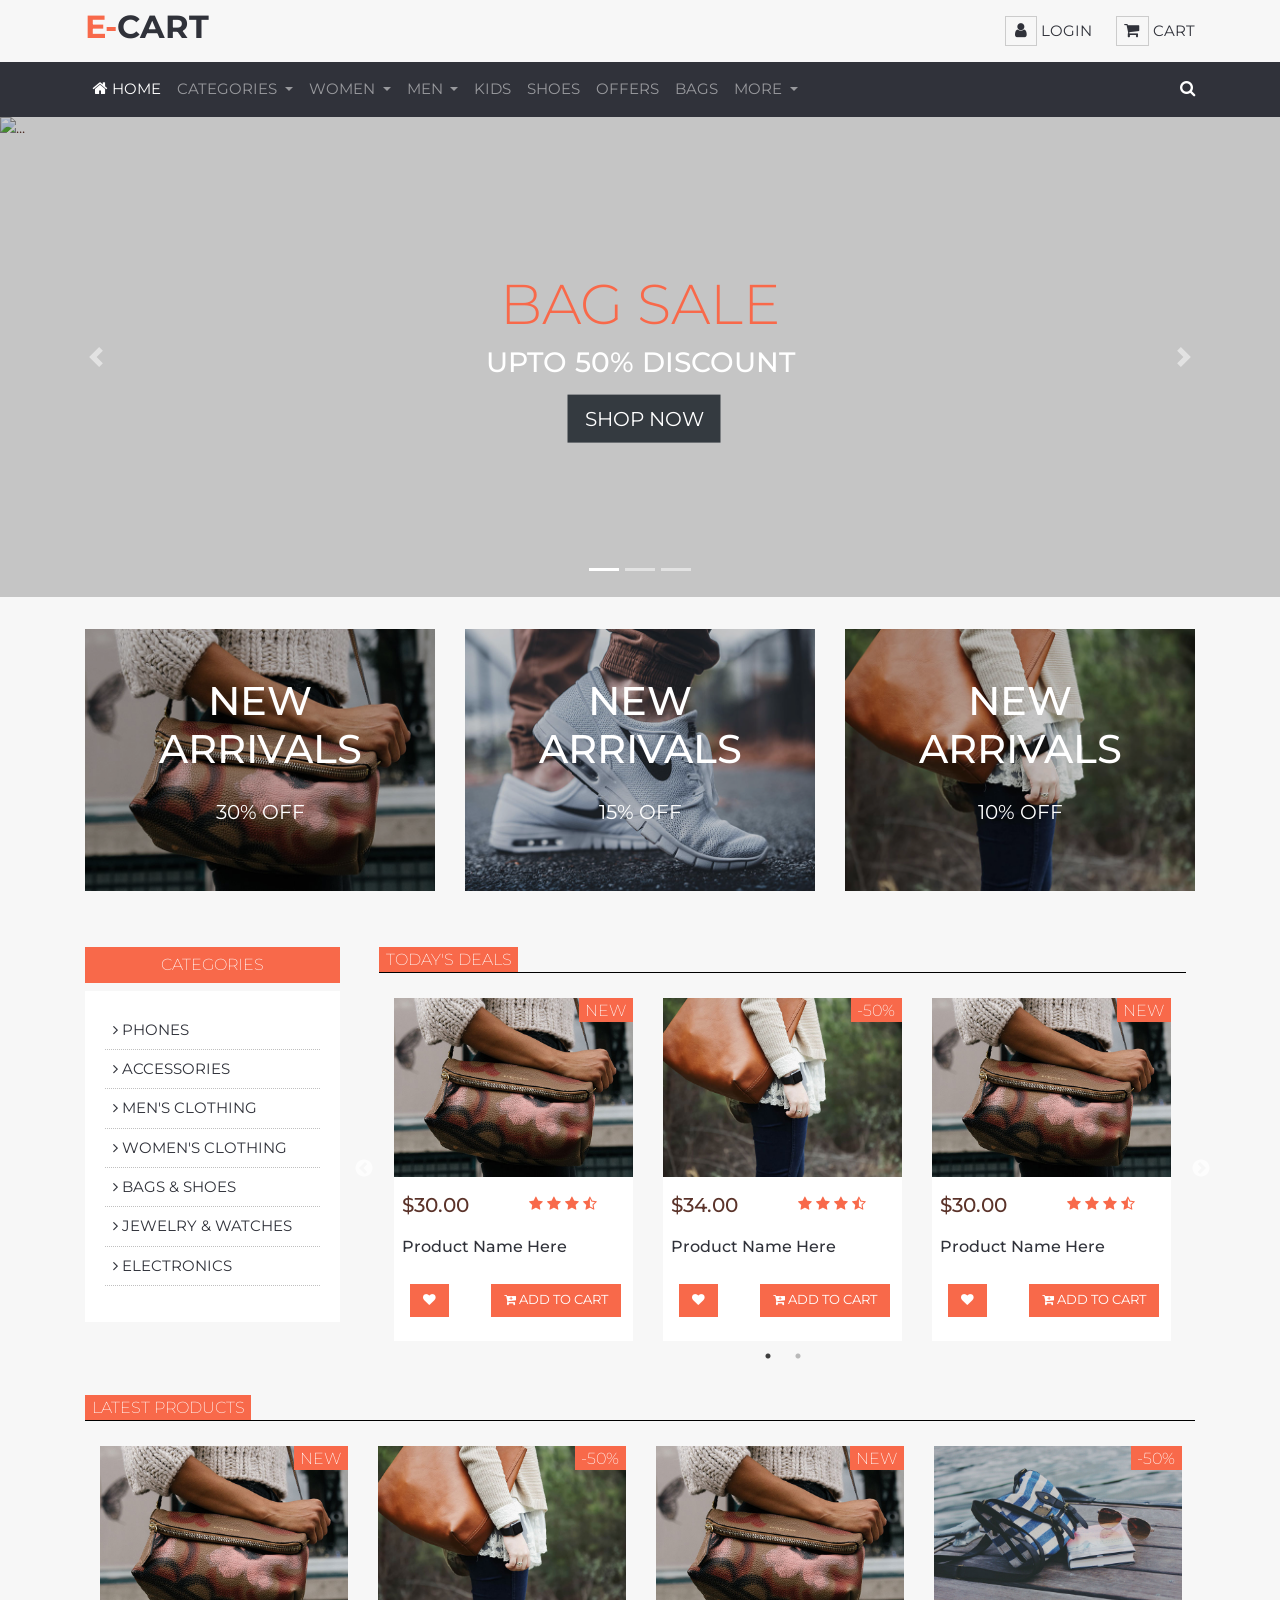
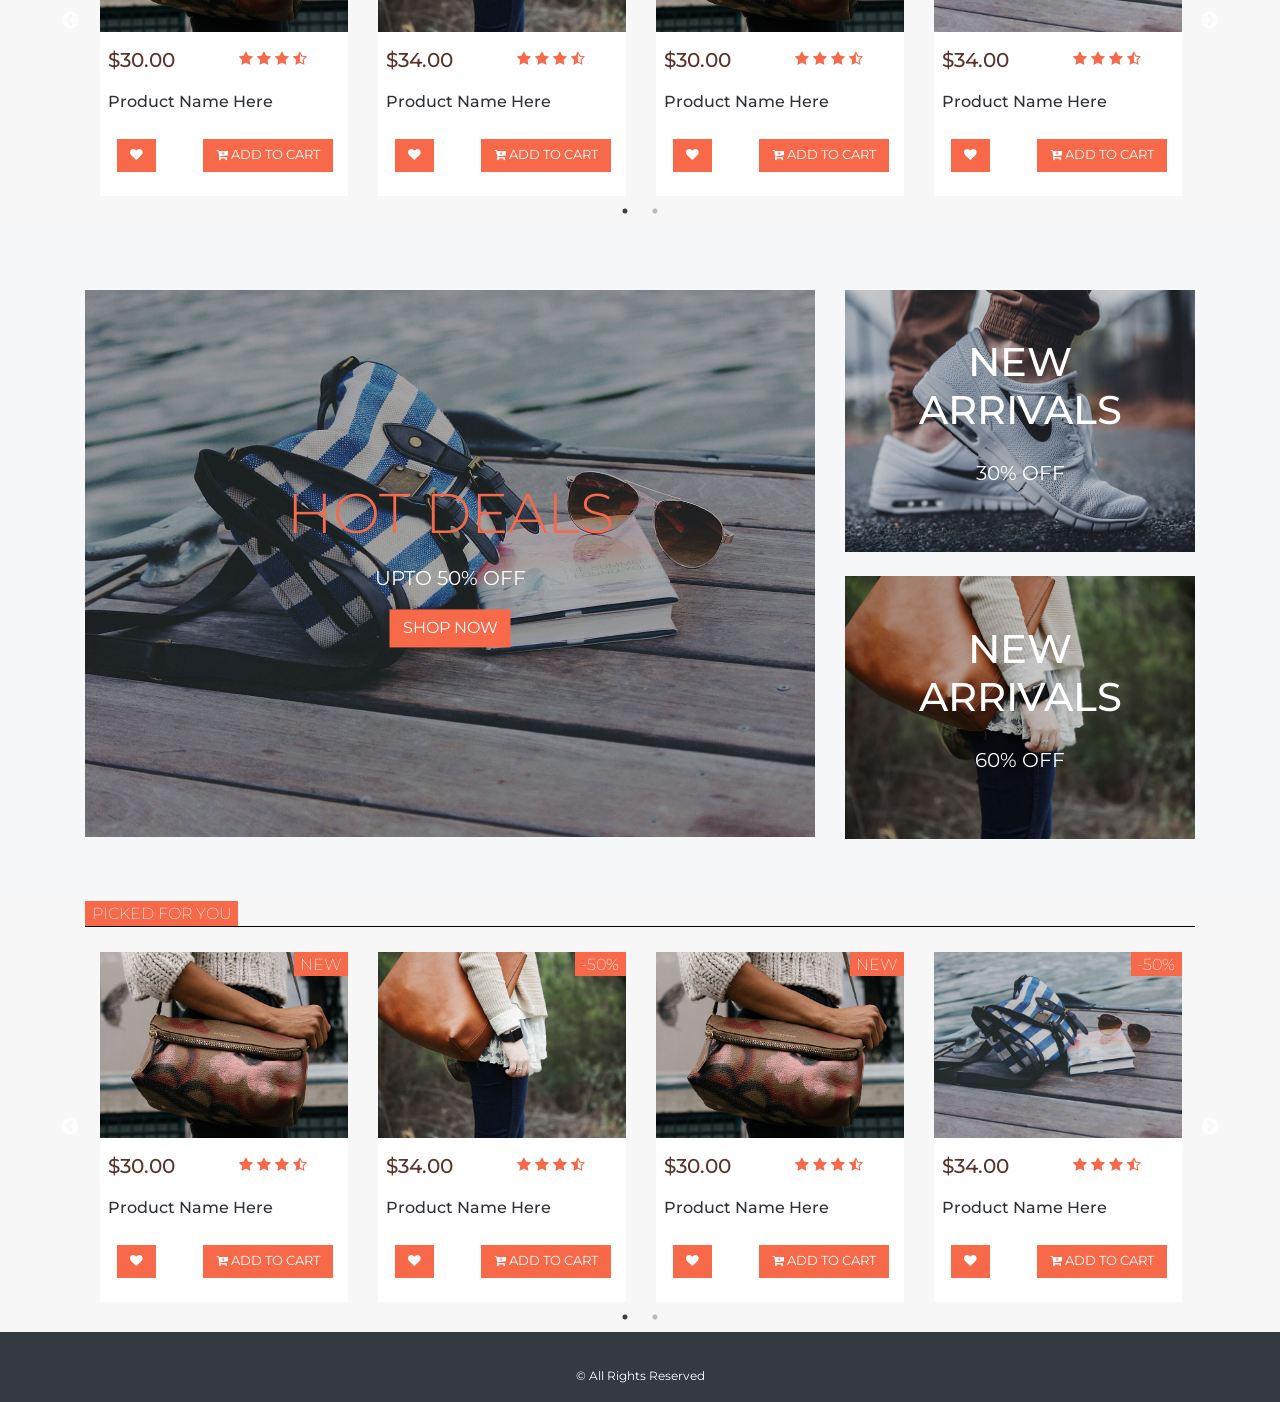
==== index.html @ 166cb34a "Homepage added" ====
<!DOCTYPE html>
<html lang="en">
<head>
	<meta charset="UTF-8">
	<meta charset="UTF-8">
    <meta name="viewport" content="width=device-width, initial-scale=1.0">
    <meta http-equiv="X-UA-Compatible" content="ie=edge">

	<title>E-CART - Online Shopping Site</title>

	<!-- Google fonts -->
	<link href="https://fonts.googleapis.com/css?family=Kaushan+Script" rel="stylesheet">
    <link href="https://fonts.googleapis.com/css?family=Roboto" rel="stylesheet">
    <link href="https://fonts.googleapis.com/css?family=Montserrat" rel="stylesheet">

	<!-- Stylesheets -->
    
    <link rel="stylesheet" type="text/css" href="https://stackpath.bootstrapcdn.com/bootstrap/4.3.1/css/bootstrap.min.css">
    <!-- <link rel="stylesheet" type="text/css" href="css/bootstrap.min.css"> -->

	<!-- Font Awesome -->
	<link rel="stylesheet" type="text/css" href="https://stackpath.bootstrapcdn.com/font-awesome/4.7.0/css/font-awesome.min.css">
	<!-- Custom Styles-->
    <link rel="stylesheet" type="text/css" href="css/styles.css">
    <!-- Slick Slider -->
    <link rel="stylesheet" type="text/css" href="slick/slick.css"/>
    <link rel="stylesheet" type="text/css" href="slick/slick-theme.css"/>
	

</head>
<body>
   
    <!--  Start Header -->

        <section>
            <nav class="navbar navbar-dark bg-orange py-2">
                <div class="container">
                <a class="logo" href="#"><h2 class="text-center"><span class="text-orange">E-</span><span class="text-custom-1">CART</span> </h2></a>
                <div class="">
                    <ul class="navbar-nav" style="flex-direction: row;">
                        <li class="nav-item ml-2"> <span class="main-icon"><i class="fa fa-user" aria-hidden="true"></i></span> <a href=""> Login</a> </li>
                        <li class="nav-item ml-4"> <span class="main-icon" style="padding: 5px 9px 5px 7px;"><i class="fa fa-shopping-cart" aria-hidden="true"></i></span> <a href=""> Cart</a> </li>
                    </ul>
                </div>
            </div>
            </nav>
        </section>
    
    <!-- End Header -->

    <!-- Start navbar -->
                <nav class="navbar navbar-expand-lg navbar-dark navbar-bg-color py-2">
                    <div class="container">    
                        <!-- <a class="navbar-brand" href="#"> <h3 class="text-center"><span class="text-blue">Axm</span><span class="text-warning">Mart</span> </h3> </a> -->
                        <button class="navbar-toggler" type="button" data-toggle="collapse" data-target="#navbarColor02" aria-controls="navbarColor02" aria-expanded="false" aria-label="Toggle navigation">
                          <span class="navbar-toggler-icon"></span>
                        </button>
                      
                        <div class="collapse navbar-collapse" id="navbarColor02">
                           <ul class="navbar-nav mr-auto">
                                <li class="nav-item active">
                                <a class="nav-link" href="#"> <span><i class="fa fa-home text-white" aria-hidden="true"></i> Home</span> <span class="sr-only">(current)</span></a>
                                </li>
                                <li class="nav-item dropdown">
                                    <a class="nav-link dropdown-toggle" href="#" id="navbarDropdown" role="button" data-toggle="dropdown" aria-haspopup="true" aria-expanded="false">
                                       Categories
                                    </a>
                                    <div class="dropdown-menu" aria-labelledby="navbarDropdown">
                                        <a class="dropdown-item" href="#">Action</a>
                                        <a class="dropdown-item" href="#">Another action</a>
                                        <div class="dropdown-divider"></div>
                                        <a class="dropdown-item" href="#">Something else here</a>
                                    </div>
                                </li>
                                <li class="nav-item dropdown">
                                        <a class="nav-link dropdown-toggle" href="#" id="navbarDropdown" role="button" data-toggle="dropdown" aria-haspopup="true" aria-expanded="false">
                                           Women
                                        </a>
                                        <div class="dropdown-menu" aria-labelledby="navbarDropdown">
                                            <a class="dropdown-item" href="#">Action</a>
                                            <a class="dropdown-item" href="#">Another action</a>
                                            <div class="dropdown-divider"></div>
                                            <a class="dropdown-item" href="#">Something else here</a>
                                        </div>
                                    </li>
                                    <li class="nav-item dropdown">
                                            <a class="nav-link dropdown-toggle" href="#" id="navbarDropdown" role="button" data-toggle="dropdown" aria-haspopup="true" aria-expanded="false">
                                               Men
                                            </a>
                                            <div class="dropdown-menu" aria-labelledby="navbarDropdown">
                                                <a class="dropdown-item" href="#">Action</a>
                                                <a class="dropdown-item" href="#">Another action</a>
                                                <div class="dropdown-divider"></div>
                                            <a class="dropdown-item" href="#">Something else here</a>
                                        </div>
                                    </li>
                                <li class="nav-item">
                                <a class="nav-link" href="#">Kids</a>
                                </li>
                                <li class="nav-item">
                                <a class="nav-link" href="#">Shoes</a>
                                </li>
                                <li class="nav-item">
                                <a class="nav-link" href="#">Offers</a>
                                </li>
                                <li class="nav-item">
                                <a class="nav-link" href="#">Bags</a>
                                </li>
                                <li class="nav-item dropdown">
                                        <a class="nav-link dropdown-toggle" href="#" id="navbarDropdown" role="button" data-toggle="dropdown" aria-haspopup="true" aria-expanded="false">
                                           More
                                        </a>
                                        <div class="dropdown-menu" aria-labelledby="navbarDropdown">
                                            <a class="dropdown-item" href="#">Action</a>
                                            <a class="dropdown-item" href="#">Another action</a>
                                            <div class="dropdown-divider"></div>
                                        <a class="dropdown-item" href="#">Something else here</a>
                                    </div>
                                </li>
                           </ul>
                           <div class="ml-auto">
                            <a href=""><i class="fa fa-search text-white"></i></a>
                           </div>
                        </div>
                    </div>
                </nav>
            
    <!-- End  Nabvar  -->

    <!-- Start Carousel  -->
    <section class="carousel-wrapper">
        <div id="carouselExampleIndicators" class="carousel slide" data-ride="carousel">
                <ol class="carousel-indicators">
                <li data-target="#carouselExampleIndicators" data-slide-to="0" class="active"></li>
                <li data-target="#carouselExampleIndicators" data-slide-to="1"></li>
                <li data-target="#carouselExampleIndicators" data-slide-to="2"></li>
                </ol>
                <div class="carousel-inner">
                <div class="carousel-item">
                    <img src="img/banner03.jpg" class="d-block w-100" alt="...">
                    <div class="dark-overlay"></div>
                    <div class="carousel-text">
                        <div class="text-white">
                            <h1 class="display-4">New Products</h1>
                            <h1 class="display-4">Collection</h1>
                            <a href="#" class="btn custom-btn btn-lg ml-2 mt-2">Shop Now</a>
                        </div>
                    </div>
                </div>
                <div class="carousel-item active">
                    <img src="img/banner01.jpg" class="d-block w-100" alt="...">
                    <div class="dark-overlay"></div>
                    <div class="carousel-text">
                        <div class="text-center">
                            <h1 class="display-4 text-orange">Bag Sale</h1>
                            <h3 class="text-white">Upto 50% Discount</h3>
                            <a href="#" class="btn custom-btn bg-dark btn-lg ml-2 mt-2">Shop Now</a>
                        </div>
                    </div>
                </div>
                <div class="carousel-item">
                    <img src="img/banner02.jpg" class="d-block w-100" alt="...">
                    <div class="dark-overlay"></div>
                     <div class="carousel-text">
                        <div class="text-center">
                            <h1 class="display-4 text-white">Hot Deals</h1>
                            <h3 class="text-dark">upto 50% Off</h3>
                            <a href="#" class="btn custom-btn btn-lg ml-2 mt-2">Shop Now</a>
                        </div>
                    </div>
                </div>
                </div>
                <a class="carousel-control-prev" href="#carouselExampleIndicators" role="button" data-slide="prev">
                <span class="carousel-control-prev-icon" aria-hidden="true"></span>
                <span class="sr-only">Previous</span>
                </a>
                <a class="carousel-control-next" href="#carouselExampleIndicators" role="button" data-slide="next">
                <span class="carousel-control-next-icon" aria-hidden="true"></span>
                <span class="sr-only">Next</span>
                </a>
            </div>
    </section>

    <!--  End Carousel  -->

<!-- New Collections section-->

    <section>
        <div class="container my-4">
            <div class="row">
                <div class="col-md-4">
                    <div class="my-2 position-relative">
                        <img src="img/banner10.jpg" class="img-fluid">
                        <div class="dark-overlay"></div>
                        <div class="carousel-text text-center">
                            <h1> New<br>Arrivals</h1>
                            <p class="pt-3">30% Off</p>
                        </div>
                        <div class="light-overlay">
                            <div class="carousel-text">
                                <div class="text-white">
                                    <a href="#" class="btn custom-btn btn-lg ml-2 mt-2">
                                        <div><div class="display-4"><i class="fa fa-plus-circle text-white" aria-hidden="true"></i></div>
                                        <h2>Explore</h2>
                                    </div>
                                    </a>
                                </div>
                            </div>
                        </div>    
                    </div>
                </div>
                <div class="col-md-4">
                    <div class="my-2" style="position:relative;">
                        <img src="img/banner11.jpg" class="img-fluid">
                        <div class="dark-overlay"></div>
                        <div class="carousel-text text-center">
                            <h1> New<br>Arrivals</h1>
                            <p class="pt-3">15% Off</p>
                        </div>
                        <div class="light-overlay">
                            <div class="carousel-text">
                                <div class="text-white">
                                    <a href="#" class="btn custom-btn btn-lg ml-2 mt-2">
                                        <div><div class="display-4"><i class="fa fa-plus-circle text-white" aria-hidden="true"></i></div>
                                        <h2>Explore</h2>
                                    </div>
                                    </a>
                                </div>
                            </div>
                        </div>
                    </div>
                </div>
                <div class="col-md-4">
                    <div class="my-2" style="position:relative;">
                        <img src="img/banner12.jpg" class="img-fluid">
                        <div class="dark-overlay"></div>
                        <div class="carousel-text text-center">
                            <h1> New<br>Arrivals</h1>
                            <p class="pt-3">10% Off</p>
                        </div>
                        <div class="light-overlay">
                            <div class="carousel-text">
                                <div class="text-white">
                                    <a href="#" class="btn custom-btn btn-lg ml-2 mt-2">
                                        <div><div class="display-4"><i class="fa fa-plus-circle text-white" aria-hidden="true"></i></div>
                                        <h2>Explore</h2>
                                    </div>
                                    </a>
                                </div>
                            </div>
                        </div>
                    </div>
                </div>
            </div>
        </div>
    </section>

<!-- End New Collections section-->

<!-- Today's Deals section -->
    <section>
        <div class="container py-4">
            <div class="row">
                <div class="col-md-3">
                     <h6 class="text-custom-1 custom-badge-light py-2 text-center">CATEGORIES</h6>
                    <div class="custom-card">
                    <ul class="custom-list-group pl-0">
                        <li class=""><i class="fa fa-angle-right"></i> <a href="">PHONES</a> </li>
                        <li class=""><i class="fa fa-angle-right"></i> <a href="">ACCESSORIES</a> </li>
                        <li class=""><i class="fa fa-angle-right"></i> <a href="">MEN'S CLOTHING</a> </li>
                        <li class=""><i class="fa fa-angle-right"></i> <a href="">WOMEN'S CLOTHING</a> </li>
                        <li class=""><i class="fa fa-angle-right"></i> <a href="">BAGS & SHOES</a> </li>
                        <li class=""><i class="fa fa-angle-right"></i> <a href="">JEWELRY & WATCHES</a> </li>
                        <li class=""><i class="fa fa-angle-right"></i> <a href="">ELECTRONICS</a> </li>
                      </ul>
                      </div>
                </div>
                <div class="col-md-9 pl-4 pr-4">
                    <div class="text-left">
                        <div class="" style="border-bottom: 1px solid #000;">
                            <h3 class="badge badge-primary custom-badge-light" style="margin-bottom: 0px;">TODAY'S DEALS</h3>
                        </div>
                        <section class="deals-slider slider">
                                <div class="position-relative">
                                    <div class="badge product-badge custom-badge-light">NEW</div>
                                    <div class="custom-card p-0">
                                        <img src="img/banner10.jpg">
                                        <div class="p-2">
                                            <div class="row">
                                                <div class="col">
                                                    <h5 class="py-2">$30.00</h5>
                                                </div>
                                                <div class="col">
                                                    <div class="rating py-2 m-0">
                                                        <i class="fa fa-star" aria-hidden="true"></i>
                                                        <i class="fa fa-star" aria-hidden="true"></i>
                                                        <i class="fa fa-star" aria-hidden="true"></i>
                                                        <i class="fa fa-star-half-o" aria-hidden="true"></i>
                                                    </div>
                                                </div>
                                            </div>
                                            <h6 class="py-1"> <a href="">Product Name Here</a> </h6>
                                            <div class="row py-3">
                                               <div class="col-4 text-center">
                                                    <button class="btn custom-btn font-sm"><i class="fa fa-heart text-white" aria-hidden="true"></i></button>
                                                </div>
                                                <div class="col-8 text-center">
                                                    <button class="btn custom-btn font-sm"><i class="fa fa-cart-plus text-white" aria-hidden="true"></i> ADD TO CART</button>
                                                </div>
                                            </div>
                                        </div>
                                    </div>
                                </div>
                                <div class="position-relative">
                                  <div class="badge product-badge custom-badge-light">-50%</div>
                                    <div class="custom-card p-0">
                                        <img src="img/banner12.jpg">
                                        <div class="p-2">
                                            <div class="row">
                                                <div class="col">
                                                    <h5 class="py-2">$34.00</h5>
                                                </div>
                                                <div class="col">
                                                    <div class="rating py-2 m-0">
                                                        <i class="fa fa-star" aria-hidden="true"></i>
                                                        <i class="fa fa-star" aria-hidden="true"></i>
                                                        <i class="fa fa-star" aria-hidden="true"></i>
                                                        <i class="fa fa-star-half-o" aria-hidden="true"></i>
                                                    </div>
                                                </div>
                                            </div>
                                            <h6 class="py-1"> <a href="">Product Name Here</a> </h6>
                                            <div class="row py-3">
                                                <div class="col-4 text-center">
                                                    <button class="btn custom-btn font-sm"><i class="fa fa-heart text-white" aria-hidden="true"></i></button>
                                                </div>
                                                <div class="col-8 text-center">
                                                    <button class="btn custom-btn font-sm"><i class="fa fa-cart-plus text-white" aria-hidden="true"></i> ADD TO CART</button>
                                                </div>
                                            </div>
                                        </div>
                                    </div>
                                </div>
                                <div class="position-relative">
                                  <div class="badge product-badge custom-badge-light">NEW</div>
                                    <div class="custom-card p-0">
                                        <img src="img/banner10.jpg">
                                        <div class="p-2">
                                            <div class="row">
                                                <div class="col">
                                                    <h5 class="py-2">$30.00</h5>
                                                </div>
                                                <div class="col">
                                                    <div class="rating py-2 m-0">
                                                        <i class="fa fa-star" aria-hidden="true"></i>
                                                        <i class="fa fa-star" aria-hidden="true"></i>
                                                        <i class="fa fa-star" aria-hidden="true"></i>
                                                        <i class="fa fa-star-half-o" aria-hidden="true"></i>
                                                    </div>
                                                </div>
                                            </div>
                                            <h6 class="py-1"> <a href="">Product Name Here</a> </h6>
                                            <div class="row py-3">
                                                <div class="col-4 text-center">
                                                    <button class="btn custom-btn font-sm"><i class="fa fa-heart text-white" aria-hidden="true"></i></button>
                                                </div>
                                                <div class="col-8 text-center">
                                                    <button class="btn custom-btn font-sm"><i class="fa fa-cart-plus text-white" aria-hidden="true"></i> ADD TO CART</button>
                                                </div>
                                            </div>
                                        </div>
                                    </div>
                                </div>
                                <div class="position-relative">
                                  <div class="badge product-badge custom-badge-light">-50%</div>
                                    <div class="custom-card p-0">
                                        <img src="img/banner13.jpg">
                                        <div class="p-2">
                                            <div class="row">
                                                <div class="col">
                                                    <h5 class="py-2">$34.00</h5>
                                                </div>
                                                <div class="col">
                                                    <div class="rating py-2 m-0">
                                                        <i class="fa fa-star" aria-hidden="true"></i>
                                                        <i class="fa fa-star" aria-hidden="true"></i>
                                                        <i class="fa fa-star" aria-hidden="true"></i>
                                                        <i class="fa fa-star-half-o" aria-hidden="true"></i>
                                                    </div>
                                                </div>
                                            </div>
                                            <h6 class="py-1"> <a href="">Product Name Here</a> </h6>
                                            <div class="row py-3">
                                                <div class="col-4 text-center">
                                                    <button class="btn custom-btn font-sm"><i class="fa fa-heart text-white" aria-hidden="true"></i></button>
                                                </div>
                                                <div class="col-8 text-center">
                                                    <button class="btn custom-btn font-sm"><i class="fa fa-cart-plus text-white" aria-hidden="true"></i> ADD TO CART</button>
                                                </div>
                                            </div>
                                        </div>
                                    </div>
                                </div>
                                <div class="position-relative">
                                  <div class="badge product-badge custom-badge-light">NEW</div>
                                    <div class="custom-card p-0">
                                        <img src="img/banner12.jpg">
                                        <div class="p-2">
                                            <div class="row">
                                                <div class="col">
                                                    <h5 class="py-2">$34.00</h5>
                                                </div>
                                                <div class="col">
                                                    <div class="rating py-2 m-0">
                                                        <i class="fa fa-star" aria-hidden="true"></i>
                                                        <i class="fa fa-star" aria-hidden="true"></i>
                                                        <i class="fa fa-star" aria-hidden="true"></i>
                                                        <i class="fa fa-star-half-o" aria-hidden="true"></i>
                                                    </div>
                                                </div>
                                            </div>
                                            <h6 class="py-1"> <a href="">Product Name Here</a> </h6>
                                            <div class="row py-3">
                                                <div class="col-4 text-center">
                                                    <button class="btn custom-btn font-sm"><i class="fa fa-heart text-white" aria-hidden="true"></i></button>
                                                </div>
                                                <div class="col-8 text-center">
                                                    <button class="btn custom-btn font-sm"><i class="fa fa-cart-plus text-white" aria-hidden="true"></i> ADD TO CART</button>
                                                </div>
                                            </div>
                                        </div>
                                    </div>
                                </div>
                                <div class="position-relative">
                                  <div class="badge product-badge custom-badge-light">-20%</div>
                                    <div class="custom-card p-0">
                                        <img src="img/banner12.jpg">
                                        <div class="p-2">
                                            <div class="row">
                                                <div class="col">
                                                    <h5 class="py-2">$34.00</h5>
                                                </div>
                                                <div class="col">
                                                    <div class="rating py-2 m-0">
                                                        <i class="fa fa-star" aria-hidden="true"></i>
                                                        <i class="fa fa-star" aria-hidden="true"></i>
                                                        <i class="fa fa-star" aria-hidden="true"></i>
                                                        <i class="fa fa-star-half-o" aria-hidden="true"></i>
                                                    </div>
                                                </div>
                                            </div>
                                            <h6 class="py-1"> <a href="">Product Name Here</a> </h6>
                                            <div class="row py-3">
                                                <div class="col-4 text-center">
                                                    <button class="btn custom-btn font-sm"><i class="fa fa-heart text-white" aria-hidden="true"></i></button>
                                                </div>
                                                <div class="col-8 text-center">
                                                    <button class="btn custom-btn font-sm"><i class="fa fa-cart-plus text-white" aria-hidden="true"></i> ADD TO CART</button>
                                                </div>
                                            </div>
                                        </div>
                                    </div>
                                </div>
                              </section>
                    </div>
                </div>
            </div>
        </div>
    </section>

    <!-- End Today's Deals section-->

    <!-- Latest Products-->
        <section>
            <div class="container">
                <div class="text-left">
                        <div class="" style="border-bottom: 1px solid #000;">
                            <h3 class="badge badge-primary custom-badge-light" style="margin-bottom: 0px;">LATEST PRODUCTS</h3>
                        </div>
                        <section class="latests-slider slider">
                                <div class="position-relative">
                                    <div class="badge product-badge custom-badge-light">NEW</div>
                                    <div class="custom-card p-0">
                                        <img src="img/banner10.jpg">
                                        <div class="p-2">
                                            <div class="row">
                                                <div class="col">
                                                    <h5 class="py-2">$30.00</h5>
                                                </div>
                                                <div class="col">
                                                    <div class="rating py-2 m-0">
                                                        <i class="fa fa-star" aria-hidden="true"></i>
                                                        <i class="fa fa-star" aria-hidden="true"></i>
                                                        <i class="fa fa-star" aria-hidden="true"></i>
                                                        <i class="fa fa-star-half-o" aria-hidden="true"></i>
                                                    </div>
                                                </div>
                                            </div>
                                            <h6 class="py-1"> <a href="">Product Name Here</a> </h6>
                                            <div class="row py-3">
                                               <div class="col-4 text-center">
                                                    <button class="btn custom-btn font-sm"><i class="fa fa-heart text-white" aria-hidden="true"></i></button>
                                                </div>
                                                <div class="col-8 text-center">
                                                    <button class="btn custom-btn font-sm"><i class="fa fa-cart-plus text-white" aria-hidden="true"></i> ADD TO CART</button>
                                                </div>
                                            </div>
                                        </div>
                                    </div>
                                </div>
                                <div class="position-relative">
                                  <div class="badge product-badge custom-badge-light">-50%</div>
                                    <div class="custom-card p-0">
                                        <img src="img/banner12.jpg">
                                        <div class="p-2">
                                            <div class="row">
                                                <div class="col">
                                                    <h5 class="py-2">$34.00</h5>
                                                </div>
                                                <div class="col">
                                                    <div class="rating py-2 m-0">
                                                        <i class="fa fa-star" aria-hidden="true"></i>
                                                        <i class="fa fa-star" aria-hidden="true"></i>
                                                        <i class="fa fa-star" aria-hidden="true"></i>
                                                        <i class="fa fa-star-half-o" aria-hidden="true"></i>
                                                    </div>
                                                </div>
                                            </div>
                                            <h6 class="py-1"> <a href="">Product Name Here</a> </h6>
                                            <div class="row py-3">
                                                <div class="col-4 text-center">
                                                    <button class="btn custom-btn font-sm"><i class="fa fa-heart text-white" aria-hidden="true"></i></button>
                                                </div>
                                                <div class="col-8 text-center">
                                                    <button class="btn custom-btn font-sm"><i class="fa fa-cart-plus text-white" aria-hidden="true"></i> ADD TO CART</button>
                                                </div>
                                            </div>
                                        </div>
                                    </div>
                                </div>
                                <div class="position-relative">
                                  <div class="badge product-badge custom-badge-light">NEW</div>
                                    <div class="custom-card p-0">
                                        <img src="img/banner10.jpg">
                                        <div class="p-2">
                                            <div class="row">
                                                <div class="col">
                                                    <h5 class="py-2">$30.00</h5>
                                                </div>
                                                <div class="col">
                                                    <div class="rating py-2 m-0">
                                                        <i class="fa fa-star" aria-hidden="true"></i>
                                                        <i class="fa fa-star" aria-hidden="true"></i>
                                                        <i class="fa fa-star" aria-hidden="true"></i>
                                                        <i class="fa fa-star-half-o" aria-hidden="true"></i>
                                                    </div>
                                                </div>
                                            </div>
                                            <h6 class="py-1"> <a href="">Product Name Here</a> </h6>
                                            <div class="row py-3">
                                                <div class="col-4 text-center">
                                                    <button class="btn custom-btn font-sm"><i class="fa fa-heart text-white" aria-hidden="true"></i></button>
                                                </div>
                                                <div class="col-8 text-center">
                                                    <button class="btn custom-btn font-sm"><i class="fa fa-cart-plus text-white" aria-hidden="true"></i> ADD TO CART</button>
                                                </div>
                                            </div>
                                        </div>
                                    </div>
                                </div>
                                <div class="position-relative">
                                  <div class="badge product-badge custom-badge-light">-50%</div>
                                    <div class="custom-card p-0">
                                        <img src="img/banner13.jpg">
                                        <div class="p-2">
                                            <div class="row">
                                                <div class="col">
                                                    <h5 class="py-2">$34.00</h5>
                                                </div>
                                                <div class="col">
                                                    <div class="rating py-2 m-0">
                                                        <i class="fa fa-star" aria-hidden="true"></i>
                                                        <i class="fa fa-star" aria-hidden="true"></i>
                                                        <i class="fa fa-star" aria-hidden="true"></i>
                                                        <i class="fa fa-star-half-o" aria-hidden="true"></i>
                                                    </div>
                                                </div>
                                            </div>
                                            <h6 class="py-1"> <a href="">Product Name Here</a> </h6>
                                            <div class="row py-3">
                                                <div class="col-4 text-center">
                                                    <button class="btn custom-btn font-sm"><i class="fa fa-heart text-white" aria-hidden="true"></i></button>
                                                </div>
                                                <div class="col-8 text-center">
                                                    <button class="btn custom-btn font-sm"><i class="fa fa-cart-plus text-white" aria-hidden="true"></i> ADD TO CART</button>
                                                </div>
                                            </div>
                                        </div>
                                    </div>
                                </div>
                                <div class="position-relative">
                                  <div class="badge product-badge custom-badge-light">NEW</div>
                                    <div class="custom-card p-0">
                                        <img src="img/banner12.jpg">
                                        <div class="p-2">
                                            <div class="row">
                                                <div class="col">
                                                    <h5 class="py-2">$34.00</h5>
                                                </div>
                                                <div class="col">
                                                    <div class="rating py-2 m-0">
                                                        <i class="fa fa-star" aria-hidden="true"></i>
                                                        <i class="fa fa-star" aria-hidden="true"></i>
                                                        <i class="fa fa-star" aria-hidden="true"></i>
                                                        <i class="fa fa-star-half-o" aria-hidden="true"></i>
                                                    </div>
                                                </div>
                                            </div>
                                            <h6 class="py-1"> <a href="">Product Name Here</a> </h6>
                                            <div class="row py-3">
                                                <div class="col-4 text-center">
                                                    <button class="btn custom-btn font-sm"><i class="fa fa-heart text-white" aria-hidden="true"></i></button>
                                                </div>
                                                <div class="col-8 text-center">
                                                    <button class="btn custom-btn font-sm"><i class="fa fa-cart-plus text-white" aria-hidden="true"></i> ADD TO CART</button>
                                                </div>
                                            </div>
                                        </div>
                                    </div>
                                </div>
                                <div class="position-relative">
                                  <div class="badge product-badge custom-badge-light">-20%</div>
                                    <div class="custom-card p-0">
                                        <img src="img/banner12.jpg">
                                        <div class="p-2">
                                            <div class="row">
                                                <div class="col">
                                                    <h5 class="py-2">$34.00</h5>
                                                </div>
                                                <div class="col">
                                                    <div class="rating py-2 m-0">
                                                        <i class="fa fa-star" aria-hidden="true"></i>
                                                        <i class="fa fa-star" aria-hidden="true"></i>
                                                        <i class="fa fa-star" aria-hidden="true"></i>
                                                        <i class="fa fa-star-half-o" aria-hidden="true"></i>
                                                    </div>
                                                </div>
                                            </div>
                                            <h6 class="py-1"> <a href="">Product Name Here</a> </h6>
                                            <div class="row py-3">
                                                <div class="col-4 text-center">
                                                    <button class="btn custom-btn font-sm"><i class="fa fa-heart text-white" aria-hidden="true"></i></button>
                                                </div>
                                                <div class="col-8 text-center">
                                                    <button class="btn custom-btn font-sm"><i class="fa fa-cart-plus text-white" aria-hidden="true"></i> ADD TO CART</button>
                                                </div>
                                            </div>
                                        </div>
                                    </div>
                                </div>
                              </section>
                    </div>
            </div>
        </section>
    <!-- End Latest Products -->
    
    <!-- New arrivals -->

    <section class="py-5" style="background-color:#F6F7F8">
        <div class="container">
            <div class="row">
                <div class="col-md-8">
                    <div class="position-relative my-3">
                        <img src="img/banner13.jpg" class="img-fluid">
                        <div class="dark-overlay"></div>
                        <div class="carousel-text text-center">
                            <h1 class="text-orange display-4"> HOT DEALS</h1>
                            <p class="pt-2">Upto 50% Off</p>
                            <button class="btn custom-btn">SHOP NOW</button>
                        </div>
                    </div>
                </div>
                <div class="col-md-4">
                        <div class="position-relative my-3">
                        <img src="img/banner11.jpg" class="img-fluid">
                        <div class="dark-overlay"></div>
                        <div class="carousel-text text-center">
                            <h1> New<br>Arrivals</h1>
                            <p class="pt-3">30% Off</p>
                        </div>
                    </div>
                    <div class="position-relative mt-4">
                        <img src="img/banner12.jpg" class="img-fluid">
                        <div class="dark-overlay"></div>
                        <div class="carousel-text text-center">
                            <h1> New<br>Arrivals</h1>
                            <p class="pt-3">60% Off</p>
                        </div>
                    </div>
                </div>
            </div>
        </div>
    </section>

    <!-- End New Arrivals -->

    
    <!-- Picked for you  -->

        <section>
            <div class="container">
                <div class="text-left">
                        <div class="" style="border-bottom: 1px solid #000;">
                            <h3 class="badge badge-primary custom-badge-light" style="margin-bottom: 0px;">PICKED FOR YOU</h3>
                        </div>
                        <section class="picks-slider slider">
                                <div class="position-relative">
                                    <div class="badge product-badge custom-badge-light">NEW</div>
                                    <div class="custom-card p-0">
                                        <img src="img/banner10.jpg">
                                        <div class="p-2">
                                            <div class="row">
                                                <div class="col">
                                                    <h5 class="py-2">$30.00</h5>
                                                </div>
                                                <div class="col">
                                                    <div class="rating py-2 m-0">
                                                        <i class="fa fa-star" aria-hidden="true"></i>
                                                        <i class="fa fa-star" aria-hidden="true"></i>
                                                        <i class="fa fa-star" aria-hidden="true"></i>
                                                        <i class="fa fa-star-half-o" aria-hidden="true"></i>
                                                    </div>
                                                </div>
                                            </div>
                                            <h6 class="py-1"> <a href="">Product Name Here</a> </h6>
                                            <div class="row py-3">
                                               <div class="col-4 text-center">
                                                    <button class="btn custom-btn font-sm"><i class="fa fa-heart text-white" aria-hidden="true"></i></button>
                                                </div>
                                                <div class="col-8 text-center">
                                                    <button class="btn custom-btn font-sm"><i class="fa fa-cart-plus text-white" aria-hidden="true"></i> ADD TO CART</button>
                                                </div>
                                            </div>
                                        </div>
                                    </div>
                                </div>
                                <div class="position-relative">
                                  <div class="badge product-badge custom-badge-light">-50%</div>
                                    <div class="custom-card p-0">
                                        <img src="img/banner12.jpg">
                                        <div class="p-2">
                                            <div class="row">
                                                <div class="col">
                                                    <h5 class="py-2">$34.00</h5>
                                                </div>
                                                <div class="col">
                                                    <div class="rating py-2 m-0">
                                                        <i class="fa fa-star" aria-hidden="true"></i>
                                                        <i class="fa fa-star" aria-hidden="true"></i>
                                                        <i class="fa fa-star" aria-hidden="true"></i>
                                                        <i class="fa fa-star-half-o" aria-hidden="true"></i>
                                                    </div>
                                                </div>
                                            </div>
                                            <h6 class="py-1"> <a href="">Product Name Here</a> </h6>
                                            <div class="row py-3">
                                                <div class="col-4 text-center">
                                                    <button class="btn custom-btn font-sm"><i class="fa fa-heart text-white" aria-hidden="true"></i></button>
                                                </div>
                                                <div class="col-8 text-center">
                                                    <button class="btn custom-btn font-sm"><i class="fa fa-cart-plus text-white" aria-hidden="true"></i> ADD TO CART</button>
                                                </div>
                                            </div>
                                        </div>
                                    </div>
                                </div>
                                <div class="position-relative">
                                  <div class="badge product-badge custom-badge-light">NEW</div>
                                    <div class="custom-card p-0">
                                        <img src="img/banner10.jpg">
                                        <div class="p-2">
                                            <div class="row">
                                                <div class="col">
                                                    <h5 class="py-2">$30.00</h5>
                                                </div>
                                                <div class="col">
                                                    <div class="rating py-2 m-0">
                                                        <i class="fa fa-star" aria-hidden="true"></i>
                                                        <i class="fa fa-star" aria-hidden="true"></i>
                                                        <i class="fa fa-star" aria-hidden="true"></i>
                                                        <i class="fa fa-star-half-o" aria-hidden="true"></i>
                                                    </div>
                                                </div>
                                            </div>
                                            <h6 class="py-1"> <a href="">Product Name Here</a> </h6>
                                            <div class="row py-3">
                                                <div class="col-4 text-center">
                                                    <button class="btn custom-btn font-sm"><i class="fa fa-heart text-white" aria-hidden="true"></i></button>
                                                </div>
                                                <div class="col-8 text-center">
                                                    <button class="btn custom-btn font-sm"><i class="fa fa-cart-plus text-white" aria-hidden="true"></i> ADD TO CART</button>
                                                </div>
                                            </div>
                                        </div>
                                    </div>
                                </div>
                                <div class="position-relative">
                                  <div class="badge product-badge custom-badge-light">-50%</div>
                                    <div class="custom-card p-0">
                                        <img src="img/banner13.jpg">
                                        <div class="p-2">
                                            <div class="row">
                                                <div class="col">
                                                    <h5 class="py-2">$34.00</h5>
                                                </div>
                                                <div class="col">
                                                    <div class="rating py-2 m-0">
                                                        <i class="fa fa-star" aria-hidden="true"></i>
                                                        <i class="fa fa-star" aria-hidden="true"></i>
                                                        <i class="fa fa-star" aria-hidden="true"></i>
                                                        <i class="fa fa-star-half-o" aria-hidden="true"></i>
                                                    </div>
                                                </div>
                                            </div>
                                            <h6 class="py-1"> <a href="">Product Name Here</a> </h6>
                                            <div class="row py-3">
                                                <div class="col-4 text-center">
                                                    <button class="btn custom-btn font-sm"><i class="fa fa-heart text-white" aria-hidden="true"></i></button>
                                                </div>
                                                <div class="col-8 text-center">
                                                    <button class="btn custom-btn font-sm"><i class="fa fa-cart-plus text-white" aria-hidden="true"></i> ADD TO CART</button>
                                                </div>
                                            </div>
                                        </div>
                                    </div>
                                </div>
                                <div class="position-relative">
                                  <div class="badge product-badge custom-badge-light">NEW</div>
                                    <div class="custom-card p-0">
                                        <img src="img/banner12.jpg">
                                        <div class="p-2">
                                            <div class="row">
                                                <div class="col">
                                                    <h5 class="py-2">$34.00</h5>
                                                </div>
                                                <div class="col">
                                                    <div class="rating py-2 m-0">
                                                        <i class="fa fa-star" aria-hidden="true"></i>
                                                        <i class="fa fa-star" aria-hidden="true"></i>
                                                        <i class="fa fa-star" aria-hidden="true"></i>
                                                        <i class="fa fa-star-half-o" aria-hidden="true"></i>
                                                    </div>
                                                </div>
                                            </div>
                                            <h6 class="py-1"> <a href="">Product Name Here</a> </h6>
                                            <div class="row py-3">
                                                <div class="col-4 text-center">
                                                    <button class="btn custom-btn font-sm"><i class="fa fa-heart text-white" aria-hidden="true"></i></button>
                                                </div>
                                                <div class="col-8 text-center">
                                                    <button class="btn custom-btn font-sm"><i class="fa fa-cart-plus text-white" aria-hidden="true"></i> ADD TO CART</button>
                                                </div>
                                            </div>
                                        </div>
                                    </div>
                                </div>
                                <div class="position-relative">
                                  <div class="badge product-badge custom-badge-light">-20%</div>
                                    <div class="custom-card p-0">
                                        <img src="img/banner12.jpg">
                                        <div class="p-2">
                                            <div class="row">
                                                <div class="col">
                                                    <h5 class="py-2">$34.00</h5>
                                                </div>
                                                <div class="col">
                                                    <div class="rating py-2 m-0">
                                                        <i class="fa fa-star" aria-hidden="true"></i>
                                                        <i class="fa fa-star" aria-hidden="true"></i>
                                                        <i class="fa fa-star" aria-hidden="true"></i>
                                                        <i class="fa fa-star-half-o" aria-hidden="true"></i>
                                                    </div>
                                                </div>
                                            </div>
                                            <h6 class="py-1"> <a href="">Product Name Here</a> </h6>
                                            <div class="row py-3">
                                                <div class="col-4 text-center">
                                                    <button class="btn custom-btn font-sm"><i class="fa fa-heart text-white" aria-hidden="true"></i></button>
                                                </div>
                                                <div class="col-8 text-center">
                                                    <button class="btn custom-btn font-sm"><i class="fa fa-cart-plus text-white" aria-hidden="true"></i> ADD TO CART</button>
                                                </div>
                                            </div>
                                        </div>
                                    </div>
                                </div>
                              </section>
                    </div>
            </div>
        </section>

    <!-- End Picked for you -->


    <!--  Start Footer  -->
	
	<footer class="text-center pt-3 bg-dark">
		<p class="text-muted m-0 py-3"> <small class="text-white">&copy; All Rights Reserved </small> </p>
	</footer>
    
    <!-- End Footer -->


	<!-- Scripts -->

	<script src="https://code.jquery.com/jquery-3.3.1.slim.min.js" integrity="sha384-q8i/X+965DzO0rT7abK41JStQIAqVgRVzpbzo5smXKp4YfRvH+8abtTE1Pi6jizo" crossorigin="anonymous"></script>
	
	<script src="https://cdnjs.cloudflare.com/ajax/libs/popper.js/1.14.7/umd/popper.min.js" integrity="sha384-UO2eT0CpHqdSJQ6hJty5KVphtPhzWj9WO1clHTMGa3JDZwrnQq4sF86dIHNDz0W1" crossorigin="anonymous"></script>
	
	<script src="https://stackpath.bootstrapcdn.com/bootstrap/4.3.1/js/bootstrap.min.js" integrity="sha384-JjSmVgyd0p3pXB1rRibZUAYoIIy6OrQ6VrjIEaFf/nJGzIxFDsf4x0xIM+B07jRM" crossorigin="anonymous"></script>
    
    <script type="text/javascript" src="slick/slick.min.js"></script> 

    <script src="./js/script.js"></script>
    
    <script>
    
    $(".deals-slider").slick({
        dots: true,
        autoplay:false,
        autoplaySpeed:1500,
        speed: 100,
        infinite: true,
        slidesToShow: 3,
        slidesToScroll: 3
      });

      
      $(".latests-slider").slick({
        dots: true,
        autoplay:false,
        autoplaySpeed:1500,
        speed: 100,
        infinite: true,
        slidesToShow: 4,
        slidesToScroll: 3
      });

      $(".picks-slider").slick({
        dots: true,
        autoplay:false,
        autoplaySpeed:1500,
        speed: 100,
        infinite: true,
        slidesToShow: 4,
        slidesToScroll: 3
      });

    </script>

</body>
</html>
---- css/styles.css ----
/* General Styles */

body {
	background-color: #F7F7F7;
	color: #5B332A;
	/*font-family: 'Open Sans', sans-serif;*/
    /* font-family: 'Roboto', sans-serif; */
    font-family: 'Montserrat', sans-serif;
    font-size: .93em;
}
.logo span{
	font-weight: bolder !important;
}

.custom-btn {
	color: #fff !important;
    /* background-image: linear-gradient(to right, #6441A5 , #2a0845); */
    background-color: #F8694A;
    border-radius: 0;
}

.card {
	box-shadow: 0 4px 8px 0 rgba(0, 0, 0, 0.2), 0 6px 20px 0 rgba(0, 0, 0, 0.19);
}

a{
    color: #30323A;
    outline: none;
}
a:hover{
	color: #F8694A;
}

input{
	outline: #30323A;
}

.hide{
	display: none;
}

i{
	color: #30323A;
}
.text-custom-1{
    color: #30323A;
}

/*  Fade in Animation Keyframes*/

#login,#signup {
   
    -webkit-animation: fadein 1s; /* Safari, Chrome and Opera > 12.1 */
       -moz-animation: fadein 1s; /* Firefox < 16 */
        -ms-animation: fadein 1s; /* Internet Explorer */
         -o-animation: fadein 1s; /* Opera < 12.1 */
            animation: fadein 1s;
}

@keyframes fadein {
    from { opacity: 0; }
    to   { opacity: 1; }
}

/* Firefox < 16 */
@-moz-keyframes fadein {
    from { opacity: 0; }
    to   { opacity: 1; }
}

/* Safari, Chrome and Opera > 12.1 */
@-webkit-keyframes fadein {
    from { opacity: 0; }
    to   { opacity: 1; }
}

/* Internet Explorer */
@-ms-keyframes fadein {
    from { opacity: 0; }
    to   { opacity: 1; }
}

/* Opera < 12.1 */
@-o-keyframes fadein {
    from { opacity: 0; }
    to   { opacity: 1; }
}

/*  Fade in Animation Keyframes*/


/* hide the blue outline */
.form-control:focus {
    outline: 0 !important;
    border-color: initial;
    box-shadow: none;
}

/* Custom styles*/

.text-blue{
    color: #0053F9;
}

.navbar-bg-color{
    background-color: #30323A;
}
.navbar{
    text-transform: uppercase;
}
.carousel-wrapper{
    height: 480px;
}
.carousel-item{
    height: 480px;
} 
.carousel-item img{
    position: absolute;
    object-fit:cover;
    top: 0;
    left: 0;
    min-height: 480px;
}

.navbar i{
    font-size: 1.1em;
}
.custom-badge-light{
    font-size: 1.1em !important;
    background-color: #F8694A;
    border-radius: 0;
    color: #FFF;
    font-weight: 200;
}
.custom-badge-dark{
    font-size: 1.1em !important;
    background-color: #30323A;
    color: #fff;
    border-radius: 0;
}
.custom-card{
    background: #fff;
    padding: 20px;
}
/* Overlay styles */
.dark-overlay{
    position: absolute;
    bottom: 0;
    left: 100%;
    right: 0;
    background-color: #000;
    overflow: hidden;
    width: 0;
    height: 100%;
    width: 100%;
    left: 0;
    opacity: .2;
  }
  .white-overlay{
    position: absolute;
    bottom: 0;
    left: 100%;
    right: 0;
    background-color: #fff;
    overflow: hidden;
    width: 0;
    height: 100%;
    width: 100%;
    left: 0;
    opacity: .3;
  }
.light-overlay{
    position: absolute;
    bottom: 0;
    left: 100%;
    right: 0;
    background-color: #F8694A;
    overflow: hidden;
    width: 0;
    height: 100%;
    width: 100%;
    left: 0;
    opacity: 0;
}
.light-overlay:hover{
    opacity: .9;
    transition: opacity .2s linear 1s;
    -webkit-transition: opacity .2s, height 1s;
}
.btn{
    border-radius: 0;
}
.display-inline{
    display: inline-block;
}
.product-badge{
    position: absolute;
    right: 0;
}
.rating i{
    color: #F8694A;
}

/*  text over carousel  */
  .carousel-text{
    color: white;
    font-size: 20px;
    position: absolute;
    top: 50%;
    left: 50%;
    -webkit-transform: translate(-50%, -50%);
    -ms-transform: translate(-50%, -50%);
    transform: translate(-50%, -50%);
    white-space: nowrap;
    opacity: 1 !important;
    text-transform: uppercase;
    outline: none;
  }

  .carousel-item img{
    opacity: 1;
  }

  .text-orange{
    color: #f8694a;
  }

.main-icon{
    border: 1px solid #ccc;
    padding: 5px 9.2px;
}

.custom-list-group li{
    list-style-type: none;
    padding: 8px; 
    border-bottom: 1px dotted silver;
}
.font-sm{
    font-size: .85em !important;
}

/*  Slick Slider */

.slider {
    width: 100%;
    margin: 25px auto;
}

.slick-slide {
  margin: 0px 15px;
}

.slick-slide img {
  width: 100%;
}

.slick-prev:before,
.slick-next:before {
  color: black;
}


.slick-slide {
  transition: all ease-in-out .3s;
  opacity: 1;
}

.slick-active {
  opacity: 1;
}

.slick-current {
  opacity: 1;
}
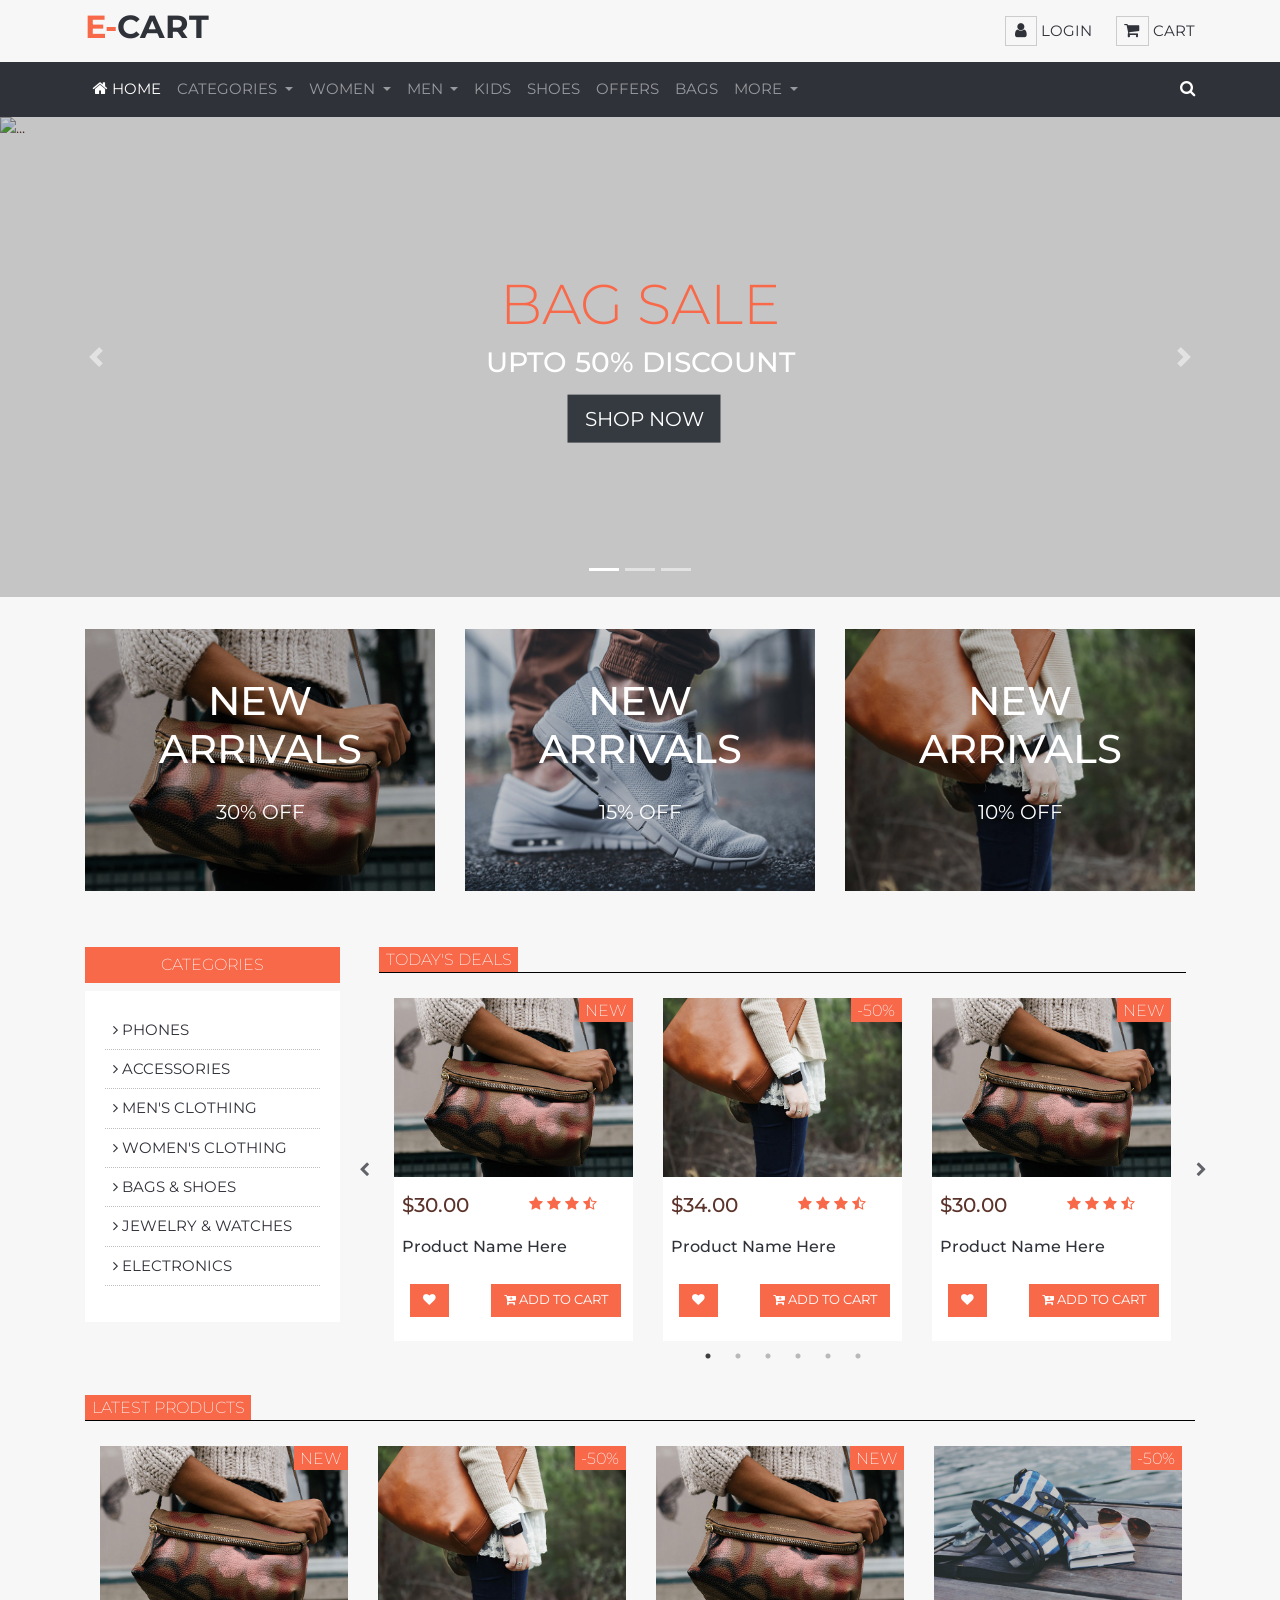
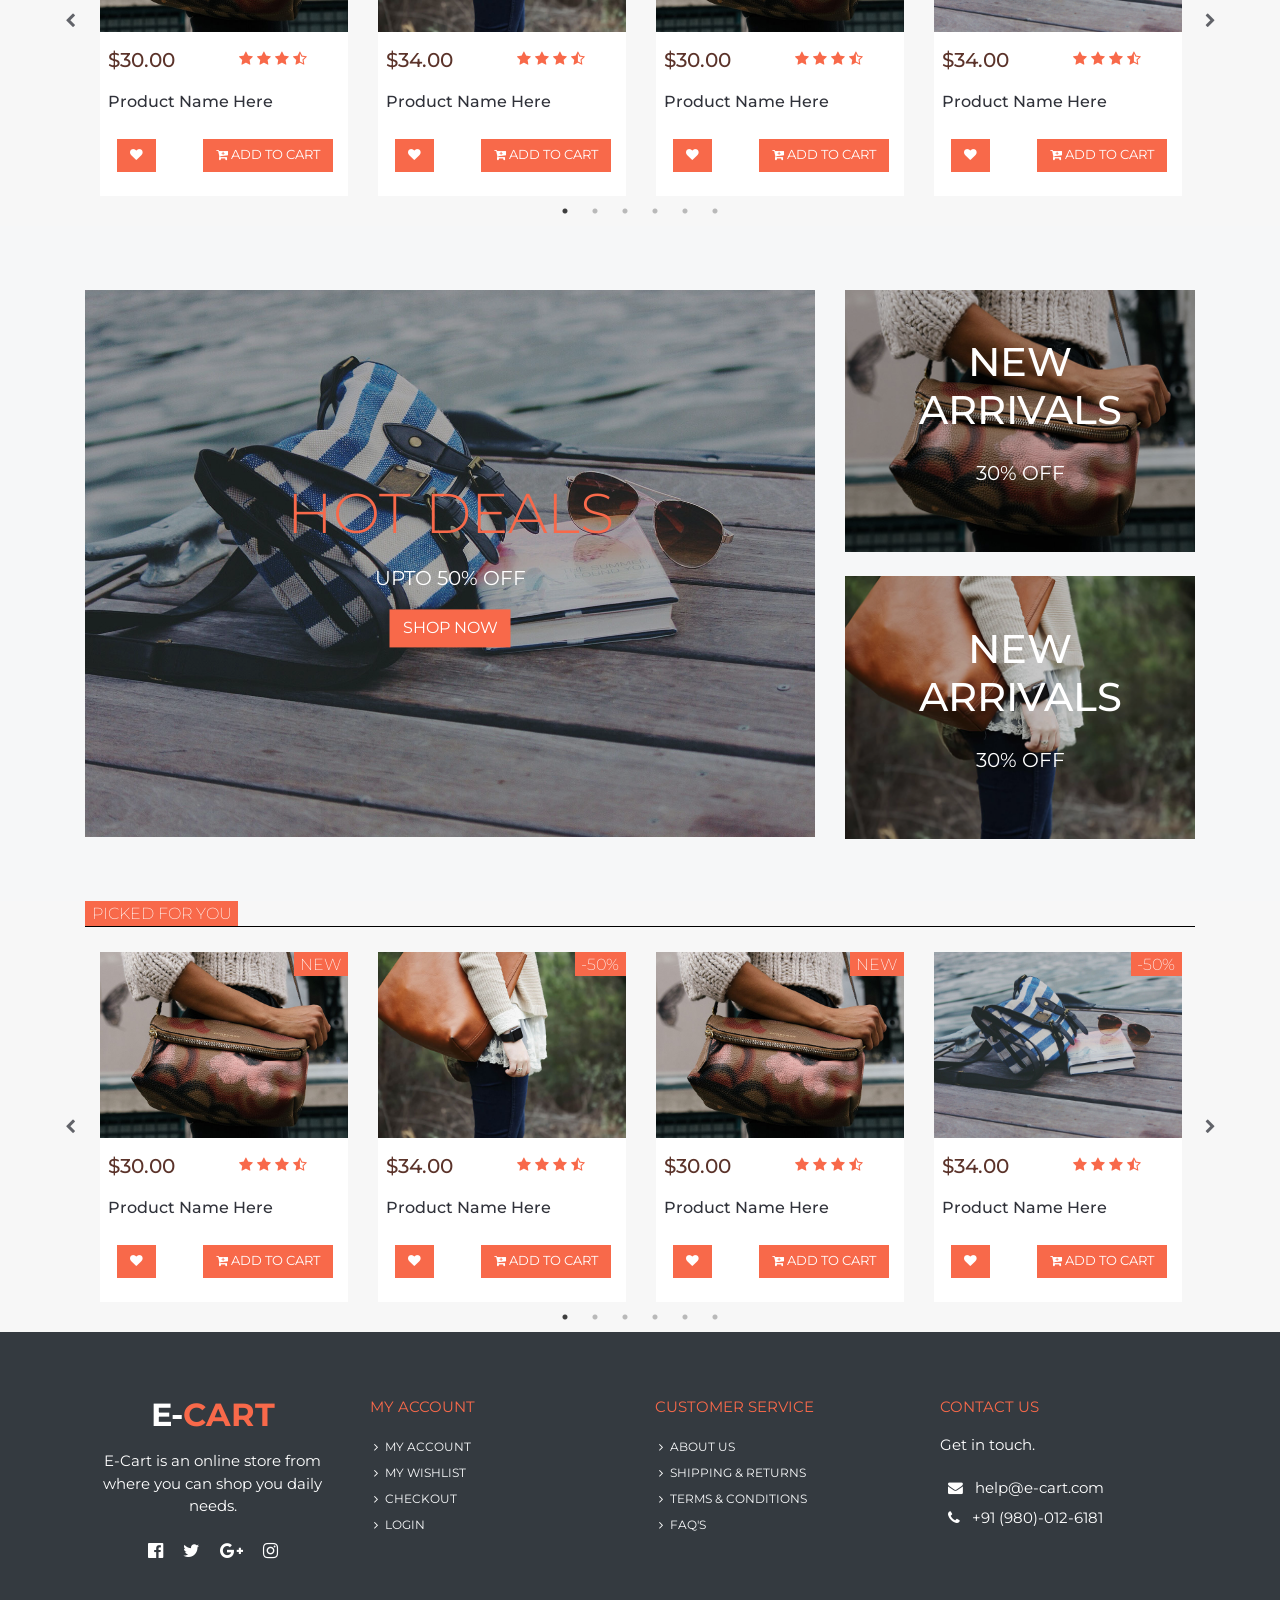
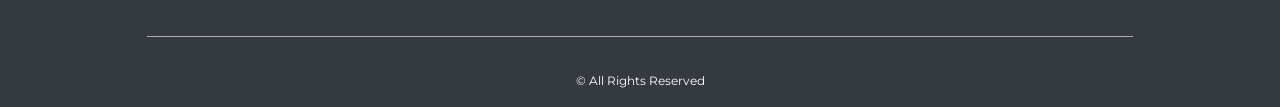
==== commit a9627e8d: "Homepage complete" ====
--- a/index.html
+++ b/index.html
@@ -141,7 +141,7 @@
                     <img src="img/banner03.jpg" class="d-block w-100" alt="...">
                     <div class="dark-overlay"></div>
                     <div class="carousel-text">
-                        <div class="text-white">
+                        <div class="text-white text-center">
                             <h1 class="display-4">New Products</h1>
                             <h1 class="display-4">Collection</h1>
                             <a href="#" class="btn custom-btn btn-lg ml-2 mt-2">Shop Now</a>
@@ -200,7 +200,7 @@
                         <div class="light-overlay">
                             <div class="carousel-text">
                                 <div class="text-white">
-                                    <a href="#" class="btn custom-btn btn-lg ml-2 mt-2">
+                                    <a href="JavaScript:Void(0);" class="btn custom-btn btn-lg ml-2 mt-2">
                                         <div><div class="display-4"><i class="fa fa-plus-circle text-white" aria-hidden="true"></i></div>
                                         <h2>Explore</h2>
                                     </div>
@@ -221,7 +221,7 @@
                         <div class="light-overlay">
                             <div class="carousel-text">
                                 <div class="text-white">
-                                    <a href="#" class="btn custom-btn btn-lg ml-2 mt-2">
+                                    <a href="JavaScript:Void(0);" class="btn custom-btn btn-lg ml-2 mt-2">
                                         <div><div class="display-4"><i class="fa fa-plus-circle text-white" aria-hidden="true"></i></div>
                                         <h2>Explore</h2>
                                     </div>
@@ -242,7 +242,7 @@
                         <div class="light-overlay">
                             <div class="carousel-text">
                                 <div class="text-white">
-                                    <a href="#" class="btn custom-btn btn-lg ml-2 mt-2">
+                                    <a href="JavaScript:Void(0);" class="btn custom-btn btn-lg ml-2 mt-2">
                                         <div><div class="display-4"><i class="fa fa-plus-circle text-white" aria-hidden="true"></i></div>
                                         <h2>Explore</h2>
                                     </div>
@@ -282,7 +282,7 @@
                             <h3 class="badge badge-primary custom-badge-light" style="margin-bottom: 0px;">TODAY'S DEALS</h3>
                         </div>
                         <section class="deals-slider slider">
-                                <div class="position-relative">
+                                <div class="product position-relative">
                                     <div class="badge product-badge custom-badge-light">NEW</div>
                                     <div class="custom-card p-0">
                                         <img src="img/banner10.jpg">
@@ -312,7 +312,7 @@
                                         </div>
                                     </div>
                                 </div>
-                                <div class="position-relative">
+                                <div class="product position-relative">
                                   <div class="badge product-badge custom-badge-light">-50%</div>
                                     <div class="custom-card p-0">
                                         <img src="img/banner12.jpg">
@@ -342,7 +342,7 @@
                                         </div>
                                     </div>
                                 </div>
-                                <div class="position-relative">
+                                <div class="product position-relative">
                                   <div class="badge product-badge custom-badge-light">NEW</div>
                                     <div class="custom-card p-0">
                                         <img src="img/banner10.jpg">
@@ -372,7 +372,7 @@
                                         </div>
                                     </div>
                                 </div>
-                                <div class="position-relative">
+                                <div class="product position-relative">
                                   <div class="badge product-badge custom-badge-light">-50%</div>
                                     <div class="custom-card p-0">
                                         <img src="img/banner13.jpg">
@@ -402,7 +402,7 @@
                                         </div>
                                     </div>
                                 </div>
-                                <div class="position-relative">
+                                <div class="product position-relative">
                                   <div class="badge product-badge custom-badge-light">NEW</div>
                                     <div class="custom-card p-0">
                                         <img src="img/banner12.jpg">
@@ -432,7 +432,7 @@
                                         </div>
                                     </div>
                                 </div>
-                                <div class="position-relative">
+                                <div class="product position-relative">
                                   <div class="badge product-badge custom-badge-light">-20%</div>
                                     <div class="custom-card p-0">
                                         <img src="img/banner12.jpg">
@@ -479,7 +479,7 @@
                             <h3 class="badge badge-primary custom-badge-light" style="margin-bottom: 0px;">LATEST PRODUCTS</h3>
                         </div>
                         <section class="latests-slider slider">
-                                <div class="position-relative">
+                                <div class="product position-relative">
                                     <div class="badge product-badge custom-badge-light">NEW</div>
                                     <div class="custom-card p-0">
                                         <img src="img/banner10.jpg">
@@ -509,7 +509,7 @@
                                         </div>
                                     </div>
                                 </div>
-                                <div class="position-relative">
+                                <div class="product position-relative">
                                   <div class="badge product-badge custom-badge-light">-50%</div>
                                     <div class="custom-card p-0">
                                         <img src="img/banner12.jpg">
@@ -539,7 +539,7 @@
                                         </div>
                                     </div>
                                 </div>
-                                <div class="position-relative">
+                                <div class="product position-relative">
                                   <div class="badge product-badge custom-badge-light">NEW</div>
                                     <div class="custom-card p-0">
                                         <img src="img/banner10.jpg">
@@ -569,7 +569,7 @@
                                         </div>
                                     </div>
                                 </div>
-                                <div class="position-relative">
+                                <div class="product position-relative">
                                   <div class="badge product-badge custom-badge-light">-50%</div>
                                     <div class="custom-card p-0">
                                         <img src="img/banner13.jpg">
@@ -599,7 +599,7 @@
                                         </div>
                                     </div>
                                 </div>
-                                <div class="position-relative">
+                                <div class="product position-relative">
                                   <div class="badge product-badge custom-badge-light">NEW</div>
                                     <div class="custom-card p-0">
                                         <img src="img/banner12.jpg">
@@ -629,7 +629,7 @@
                                         </div>
                                     </div>
                                 </div>
-                                <div class="position-relative">
+                                <div class="product position-relative">
                                   <div class="badge product-badge custom-badge-light">-20%</div>
                                     <div class="custom-card p-0">
                                         <img src="img/banner12.jpg">
@@ -683,20 +683,43 @@
                 </div>
                 <div class="col-md-4">
                         <div class="position-relative my-3">
-                        <img src="img/banner11.jpg" class="img-fluid">
-                        <div class="dark-overlay"></div>
-                        <div class="carousel-text text-center">
-                            <h1> New<br>Arrivals</h1>
-                            <p class="pt-3">30% Off</p>
-                        </div>
+                            <img src="img/banner10.jpg" class="img-fluid">
+                            <div class="dark-overlay"></div>
+                            <div class="carousel-text text-center">
+                                <h1> New<br>Arrivals</h1>
+                                <p class="pt-3">30% Off</p>
+                            </div>
+                            <div class="light-overlay">
+                                <div class="carousel-text">
+                                    <div class="text-white">
+                                        <a href="javaScript:Void(0);" class="btn custom-btn btn-lg ml-2 mt-2">
+                                            <div><div class="display-4"><i class="fa fa-plus-circle text-white" aria-hidden="true"></i></div>
+                                            <h2>Explore</h2>
+                                        </div>
+                                        </a>
+                                    </div>
+                                </div>
+                            </div>
+                        
                     </div>
                     <div class="position-relative mt-4">
                         <img src="img/banner12.jpg" class="img-fluid">
-                        <div class="dark-overlay"></div>
-                        <div class="carousel-text text-center">
-                            <h1> New<br>Arrivals</h1>
-                            <p class="pt-3">60% Off</p>
-                        </div>
+                            <div class="dark-overlay"></div>
+                            <div class="carousel-text text-center">
+                                <h1> New<br>Arrivals</h1>
+                                <p class="pt-3">30% Off</p>
+                            </div>
+                            <div class="light-overlay">
+                                <div class="carousel-text">
+                                    <div class="text-white">
+                                        <a href="javaScript:Void(0);" class="btn custom-btn btn-lg ml-2 mt-2">
+                                            <div><div class="display-4"><i class="fa fa-plus-circle text-white" aria-hidden="true"></i></div>
+                                            <h2>Explore</h2>
+                                        </div>
+                                        </a>
+                                    </div>
+                                </div>
+                            </div>
                     </div>
                 </div>
             </div>
@@ -715,7 +738,7 @@
                             <h3 class="badge badge-primary custom-badge-light" style="margin-bottom: 0px;">PICKED FOR YOU</h3>
                         </div>
                         <section class="picks-slider slider">
-                                <div class="position-relative">
+                                <div class="product position-relative">
                                     <div class="badge product-badge custom-badge-light">NEW</div>
                                     <div class="custom-card p-0">
                                         <img src="img/banner10.jpg">
@@ -745,7 +768,7 @@
                                         </div>
                                     </div>
                                 </div>
-                                <div class="position-relative">
+                                <div class="product position-relative">
                                   <div class="badge product-badge custom-badge-light">-50%</div>
                                     <div class="custom-card p-0">
                                         <img src="img/banner12.jpg">
@@ -775,7 +798,7 @@
                                         </div>
                                     </div>
                                 </div>
-                                <div class="position-relative">
+                                <div class="product position-relative">
                                   <div class="badge product-badge custom-badge-light">NEW</div>
                                     <div class="custom-card p-0">
                                         <img src="img/banner10.jpg">
@@ -805,7 +828,7 @@
                                         </div>
                                     </div>
                                 </div>
-                                <div class="position-relative">
+                                <div class="product position-relative">
                                   <div class="badge product-badge custom-badge-light">-50%</div>
                                     <div class="custom-card p-0">
                                         <img src="img/banner13.jpg">
@@ -835,7 +858,7 @@
                                         </div>
                                     </div>
                                 </div>
-                                <div class="position-relative">
+                                <div class="product position-relative">
                                   <div class="badge product-badge custom-badge-light">NEW</div>
                                     <div class="custom-card p-0">
                                         <img src="img/banner12.jpg">
@@ -865,7 +888,7 @@
                                         </div>
                                     </div>
                                 </div>
-                                <div class="position-relative">
+                                <div class="product position-relative">
                                   <div class="badge product-badge custom-badge-light">-20%</div>
                                     <div class="custom-card p-0">
                                         <img src="img/banner12.jpg">
@@ -905,8 +928,51 @@
 
     <!--  Start Footer  -->
 	
-	<footer class="text-center pt-3 bg-dark">
-		<p class="text-muted m-0 py-3"> <small class="text-white">&copy; All Rights Reserved </small> </p>
+	<footer class="pt-3 bg-dark text-white">
+        <div class="container">
+            <div class="row my-5">
+                <div class="col-md-3 text-center">
+                    <div>
+                        <a class="logo" href="#"><h2 class="text-center"><span class="text-white">E-</span><span class="text-orange">CART</span> </h2></a>
+                    <p class="mx-2 my-3">E-Cart is an online store from where you can shop you daily needs.</p>
+                    <ul class="p-0 social-links" style="list-style: none;">
+                        <li class="d-inline-block m-2"> <a href="javascript:void(0);"><i class="fa fa-facebook-official text-white" aria-hidden="true"></i></a> </li>
+                        <li class="d-inline-block m-2"> <a href="javascript:void(0);"><i class="fa fa-twitter text-white" aria-hidden="true"></i></a>  </li>
+                        <li class="d-inline-block m-2"> <a href="javascript:void(0);"><i class="fa fa-google-plus text-white" aria-hidden="true"></i></a>  </li>
+                        <li class="d-inline-block m-2"> <a href="javascript:void(0);"><i class="fa fa-instagram text-white" aria-hidden="true"></i></a>  </li>
+                    </ul>
+                    </div>
+                </div>
+                <div class="col-md-3">
+                    <p class="text-orange">MY ACCOUNT</p>
+                    <ul class="p-0 text-small" style="list-style: none;">
+                        <li class="py-1"> <i class="fa fa-angle-right text-white mx-1"></i> <a href="javascript:void(0);" class="text-light">MY ACCOUNT</a> </li>
+                        <li class="py-1"> <i class="fa fa-angle-right text-white mx-1"></i> <a href="javascript:void(0);" class="text-light">MY WISHLIST</a> </li>
+                        <li class="py-1"> <i class="fa fa-angle-right text-white mx-1"></i> <a href="javascript:void(0);" class="text-light">CHECKOUT</a> </li>
+                        <li class="py-1"> <i class="fa fa-angle-right text-white mx-1"></i> <a href="javascript:void(0);" class="text-light">LOGIN</a> </li>
+                    </ul>
+                </div>
+                <div class="col-md-3">
+                    <p class="text-orange">CUSTOMER SERVICE</p>
+                    <ul class="p-0 text-small" style="list-style: none;">
+                        <li class="py-1"> <i class="fa fa-angle-right text-white mx-1"></i> <a href="javascript:void(0);" class="text-light">ABOUT US</a> </li>
+                        <li class="py-1"> <i class="fa fa-angle-right text-white mx-1"></i> <a href="javascript:void(0);" class="text-light">SHIPPING & RETURNS</a> </li>
+                        <li class="py-1"> <i class="fa fa-angle-right text-white mx-1"></i> <a href="javascript:void(0);" class="text-light">TERMS & CONDITIONS</a> </li>
+                        <li class="py-1"> <i class="fa fa-angle-right text-white mx-1"></i> <a href="javascript:void(0);" class="text-light">FAQ'S</a> </li>
+                    </ul>
+                </div>
+                <div class="col-md-3">
+                    <p class="text-orange">CONTACT US</p>
+                    <p>Get in touch.</p>
+                    <ul class="p-0" style="list-style: none;">
+                        <li> <i class="fa fa-envelope text-white m-2" aria-hidden="true"></i> <a href="mailto:help@e-cart.com" class="text-white">help@e-cart.com</a></li>
+                        <li> <i class="fa fa-phone text-white m-2" aria-hidden="true"></i> <a href="tel:+919800126181" class="text-white">+91 (980)-012-6181</a></li>
+                    </ul>
+                </div>
+            </div>
+        </div>
+        <hr color="silver" width="77%">
+		<p class="text-center text-muted m-0 py-3"> <small class="text-white">&copy; All Rights Reserved </small> </p>
 	</footer>
     
     <!-- End Footer -->
@@ -933,7 +999,35 @@
         speed: 100,
         infinite: true,
         slidesToShow: 3,
-        slidesToScroll: 3
+        slidesToScroll: 1,
+        responsive: [
+    {
+      breakpoint: 1024,
+      settings: {
+        slidesToShow: 2,
+        slidesToScroll: 1,
+        infinite: true,
+        dots: false
+      }
+    },
+    {
+      breakpoint: 600,
+      settings: {
+        slidesToShow: 2,
+        slidesToScroll: 1
+      }
+    },
+    {
+      breakpoint: 480,
+      settings: {
+        slidesToShow: 1,
+        slidesToScroll: 1
+      }
+    }
+    // You can unslick at a given breakpoint now by adding:
+    // settings: "unslick"
+    // instead of a settings object
+  ]
       });
 
       
@@ -944,7 +1038,35 @@
         speed: 100,
         infinite: true,
         slidesToShow: 4,
-        slidesToScroll: 3
+        slidesToScroll: 1,
+        responsive: [
+    {
+      breakpoint: 1024,
+      settings: {
+        slidesToShow: 2,
+        slidesToScroll: 1,
+        infinite: true,
+        dots: false
+      }
+    },
+    {
+      breakpoint: 600,
+      settings: {
+        slidesToShow: 2,
+        slidesToScroll: 1
+      }
+    },
+    {
+      breakpoint: 480,
+      settings: {
+        slidesToShow: 1,
+        slidesToScroll: 1
+      }
+    }
+    // You can unslick at a given breakpoint now by adding:
+    // settings: "unslick"
+    // instead of a settings object
+  ]
       });
 
       $(".picks-slider").slick({
@@ -954,7 +1076,35 @@
         speed: 100,
         infinite: true,
         slidesToShow: 4,
-        slidesToScroll: 3
+        slidesToScroll: 1,
+        responsive: [
+    {
+      breakpoint: 1024,
+      settings: {
+        slidesToShow: 2,
+        slidesToScroll: 1,
+        infinite: true,
+        dots: false
+      }
+    },
+    {
+      breakpoint: 600,
+      settings: {
+        slidesToShow: 2,
+        slidesToScroll: 1
+      }
+    },
+    {
+      breakpoint: 480,
+      settings: {
+        slidesToShow: 1,
+        slidesToScroll: 1
+      }
+    }
+    // You can unslick at a given breakpoint now by adding:
+    // settings: "unslick"
+    // instead of a settings object
+  ]
       });
 
     </script>
--- a/css/styles.css
+++ b/css/styles.css
@@ -1,10 +1,8 @@
-/* General Styles */
+/* ---- General Styles ----- */
 
 body {
 	background-color: #F7F7F7;
 	color: #5B332A;
-	/*font-family: 'Open Sans', sans-serif;*/
-    /* font-family: 'Roboto', sans-serif; */
     font-family: 'Montserrat', sans-serif;
     font-size: .93em;
 }
@@ -14,7 +12,6 @@
 
 .custom-btn {
 	color: #fff !important;
-    /* background-image: linear-gradient(to right, #6441A5 , #2a0845); */
     background-color: #F8694A;
     border-radius: 0;
 }
@@ -46,7 +43,7 @@
     color: #30323A;
 }
 
-/*  Fade in Animation Keyframes*/
+/*  ----- Fade in Animation Keyframes  ----- */
 
 #login,#signup {
    
@@ -96,7 +93,7 @@
     box-shadow: none;
 }
 
-/* Custom styles*/
+/* ------ Custom styles  -----  */
 
 .text-blue{
     color: #0053F9;
@@ -142,7 +139,10 @@
     background: #fff;
     padding: 20px;
 }
-/* Overlay styles */
+
+
+/* ------ Overlay styles ------ */
+
 .dark-overlay{
     position: absolute;
     bottom: 0;
@@ -200,8 +200,16 @@
 .rating i{
     color: #F8694A;
 }
-
-/*  text over carousel  */
+a, a img ,.product, div{outline : none !important;}
+.text-small{
+    font-size: .8em;
+}
+
+ul.social-links i{
+    font-size: 1.2em;
+}
+
+/* --- text over carousel ---- */
   .carousel-text{
     color: white;
     font-size: 20px;
@@ -239,7 +247,12 @@
     font-size: .85em !important;
 }
 
-/*  Slick Slider */
+.product:hover{
+    transform: scale(1.02);
+}
+
+
+/*  -------  Slick Slider  Styles ------- */
 
 .slider {
     width: 100%;
@@ -256,9 +269,20 @@
 
 .slick-prev:before,
 .slick-next:before {
-  color: black;
-}
-
+  color: #30323A !important;
+}
+
+.slick-next:before { 
+    font-family:FontAwesome !important;
+    content: "\f054" !important;
+    font-size: 15px !important; 
+}
+
+.slick-prev:before { 
+    font-family:FontAwesome !important;
+    content: "\f053" !important;
+    font-size: 15px !important; 
+}
 
 .slick-slide {
   transition: all ease-in-out .3s;
@@ -271,4 +295,26 @@
 
 .slick-current {
   opacity: 1;
+}
+
+
+
+/* ------------------ MEDIA QUERIES -----------------------------*/
+    /*
+
+    Note: Add All Media Queries under this section. It would be better to manage.
+
+    */
+@media(max-width: 768px){
+   
+    /*  text center on devices under 768px width */
+    footer{
+        text-align: center;
+    }
+
+    /* Hiding fa icon in footer links on devices under 768px width*/
+    footer ul>li i{
+        display: none;
+        opacity: 0;
+    }
 }
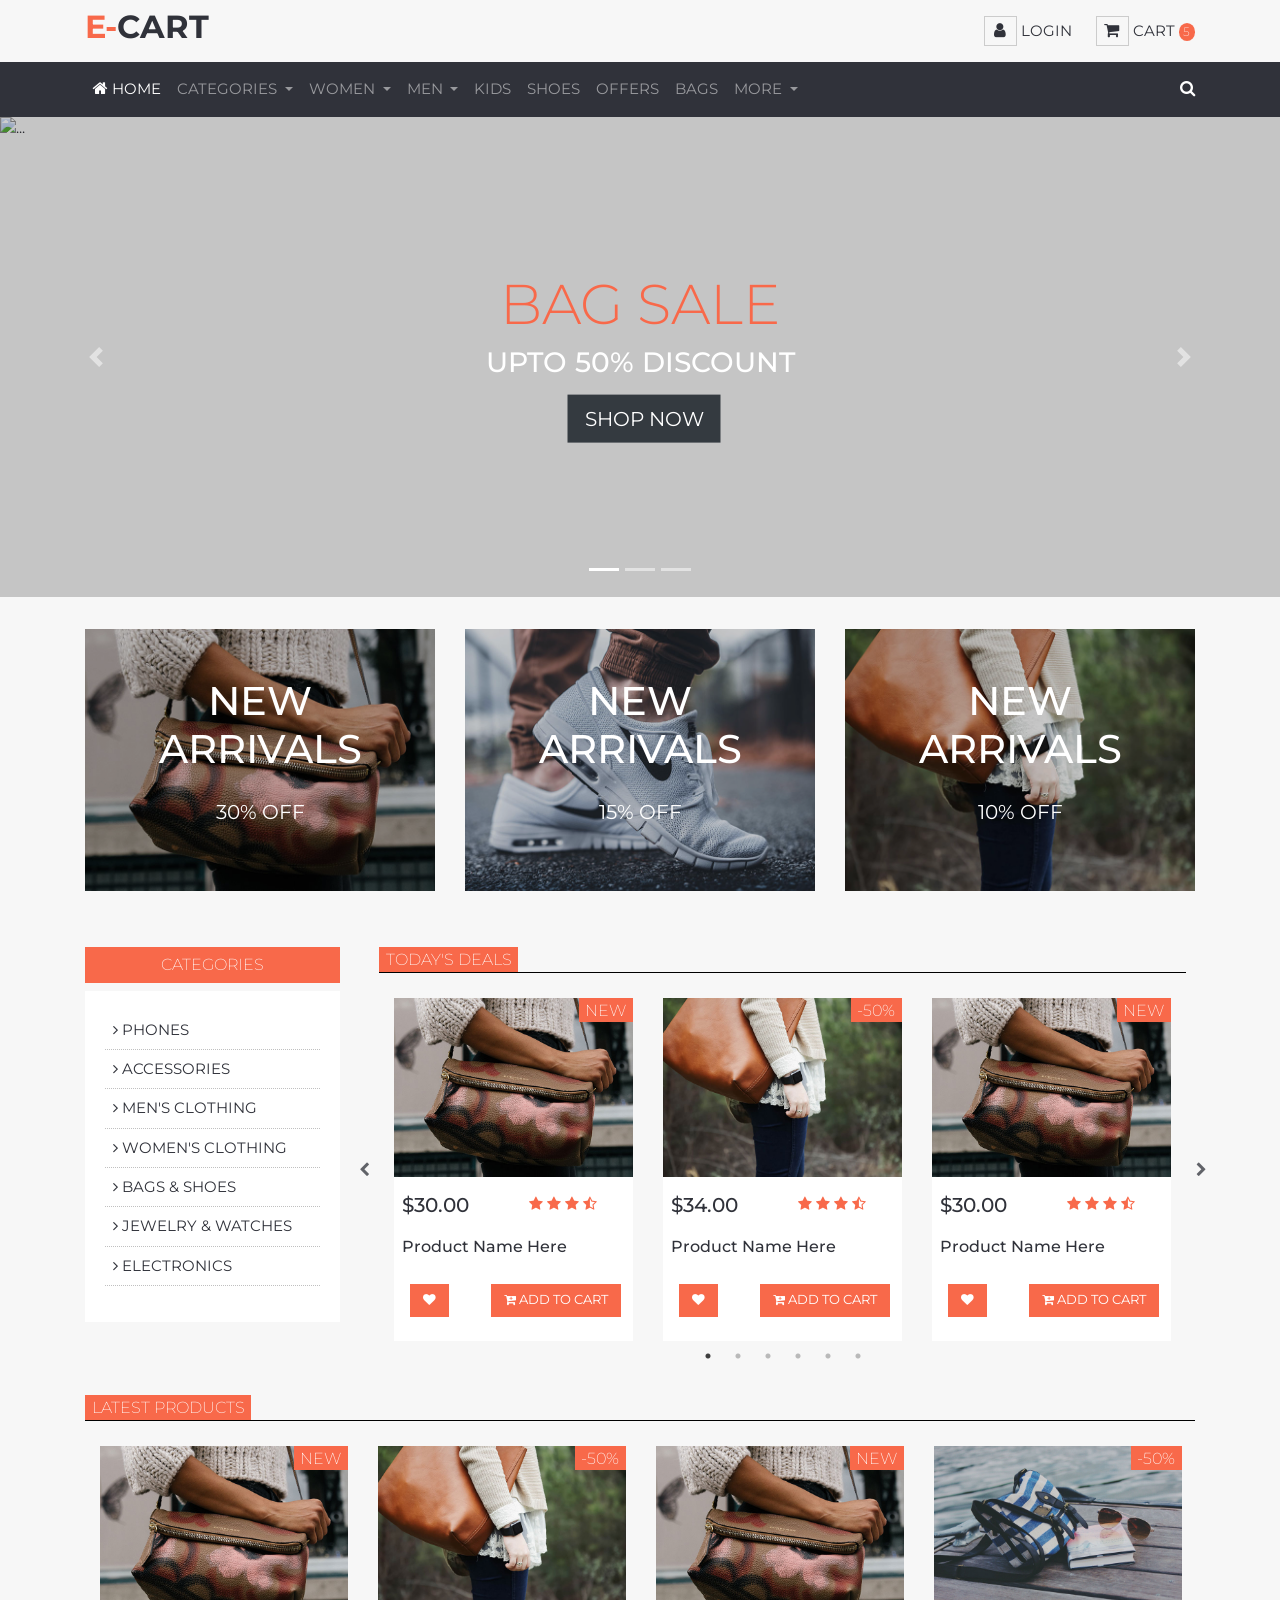
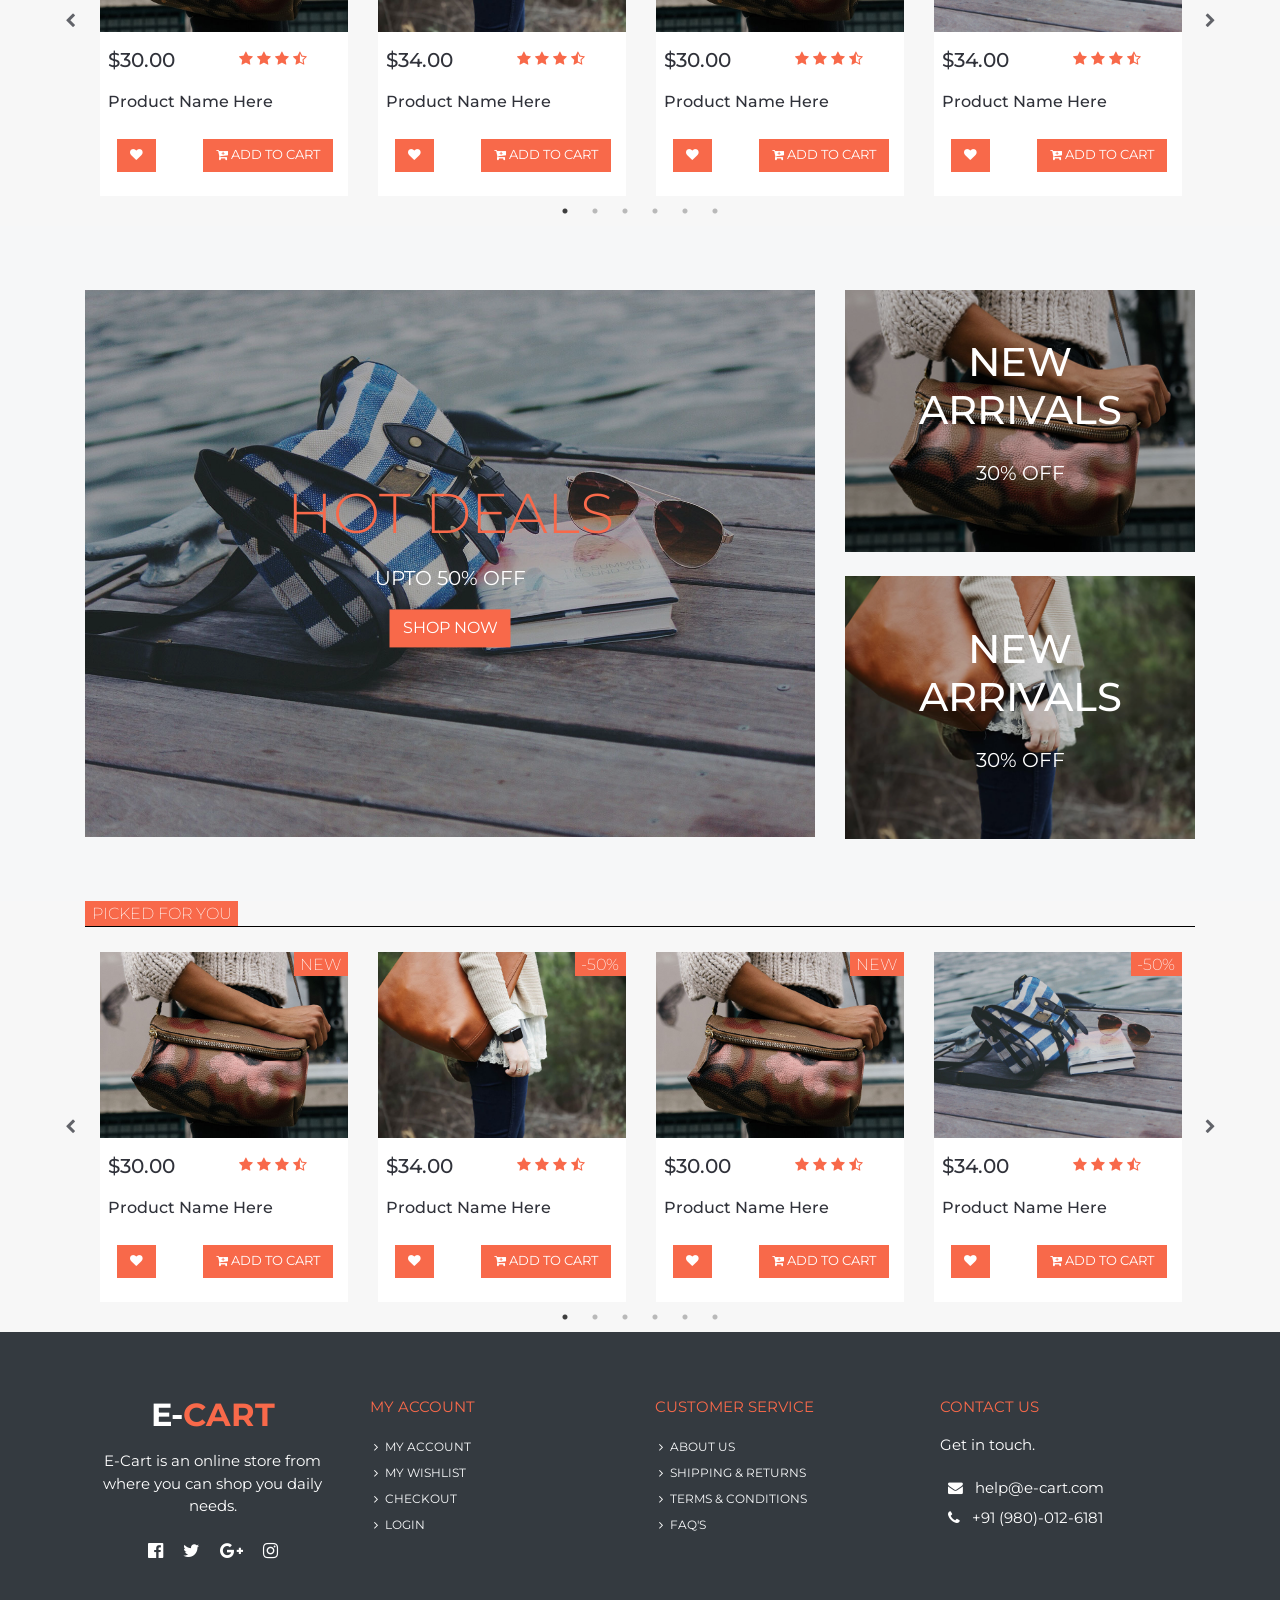
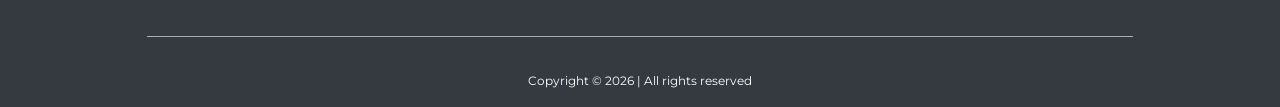
==== commit d43bba01: "product details page added" ====
--- a/index.html
+++ b/index.html
@@ -40,7 +40,7 @@
                 <div class="">
                     <ul class="navbar-nav" style="flex-direction: row;">
                         <li class="nav-item ml-2"> <span class="main-icon"><i class="fa fa-user" aria-hidden="true"></i></span> <a href=""> Login</a> </li>
-                        <li class="nav-item ml-4"> <span class="main-icon" style="padding: 5px 9px 5px 7px;"><i class="fa fa-shopping-cart" aria-hidden="true"></i></span> <a href=""> Cart</a> </li>
+                        <li class="nav-item ml-4"> <span class="main-icon" style="padding: 5px 9px 5px 7px;"><i class="fa fa-shopping-cart" aria-hidden="true"></i></span> <a href=""> Cart <span class="badge rounded-badge text-small custom-badge-light">5</span> </a> </li>
                     </ul>
                 </div>
             </div>
@@ -972,7 +972,7 @@
             </div>
         </div>
         <hr color="silver" width="77%">
-		<p class="text-center text-muted m-0 py-3"> <small class="text-white">&copy; All Rights Reserved </small> </p>
+		<p class="text-center text-muted m-0 py-3"> <small class="text-white"> Copyright &copy; <script>document.write(new Date().getFullYear());</script> | All rights reserved </small> </p>
 	</footer>
     
     <!-- End Footer -->
--- a/css/styles.css
+++ b/css/styles.css
@@ -2,7 +2,7 @@
 
 body {
 	background-color: #F7F7F7;
-	color: #5B332A;
+	color:#30323A;
     font-family: 'Montserrat', sans-serif;
     font-size: .93em;
 }
@@ -41,6 +41,14 @@
 }
 .text-custom-1{
     color: #30323A;
+}
+
+.breadcrumb{
+    background-color: transparent;
+}
+.card-shadow{
+    box-shadow: 0 1px 1px 0 rgba(0, 0, 0, 0.2), 0 2px 2px 0 rgba(0, 0, 0, 0.19);
+
 }
 
 /*  ----- Fade in Animation Keyframes  ----- */
@@ -202,13 +210,15 @@
 }
 a, a img ,.product, div{outline : none !important;}
 .text-small{
-    font-size: .8em;
+    font-size: .8em !important;
 }
 
 ul.social-links i{
     font-size: 1.2em;
 }
-
+.rounded-badge{
+  border-radius: 50%;
+}
 /* --- text over carousel ---- */
   .carousel-text{
     color: white;
@@ -298,6 +308,218 @@
 }
 
 
+/* product details page*/
+
+#product-main-view .slick-arrow {
+  opacity: 0;
+}
+
+#product-main-view:hover .slick-arrow {
+  opacity: 1;
+}
+
+#product-main-view .product-view{
+  border: 2px solid #F5F5F6 !important;
+}
+
+#product-view {
+  margin-top: 10px;
+  margin-bottom: 15px;
+}
+
+#product-view .product-view.slick-slide {
+  opacity: 0.2;
+}
+
+#product-view .product-view.slick-slide.slick-current {
+  opacity: 1;
+  -webkit-box-shadow: 0px 0px 0px 2px #F8694A inset;
+  box-shadow: 0px 0px 0px 2px #F8694A inset;
+}
+
+#product-view .product-view {
+  padding: 3px;
+}
+
+.product-view>img {
+  width: 100%;
+}
+
+.product-options .size-option {
+  margin-bottom: 15px;
+}
+
+.size-option>li {
+  display: inline-block;
+  margin-right: 6px;
+  margin-bottom: 6px;
+  vertical-align: top;
+}
+
+.size-option>li:last-child {
+  margin-right: 0px;
+}
+
+.size-option>li>a {
+  display: block;
+  border: 1px solid #DADADA;
+  font-weight: 700;
+  padding: 2px 7px 0px 8px;
+}
+
+.size-option>li.active a {
+  color: #F8694A;
+  border-color: #F8694A;
+}
+
+.color-option>li {
+  display: inline-block;
+  margin-right: 6px;
+  margin-bottom: 6px;
+  vertical-align: top;
+}
+
+.color-option>li:last-child {
+  margin-right: 0px;
+}
+
+.color-option>li>a {
+  display: block;
+  width: 20px;
+  height: 20px;
+}
+
+.color-option>li.active a {
+  -webkit-box-shadow: 0px 0px 0px 2px #FFF, 0px 0px 0px 3px #F8694A;
+  box-shadow: 0px 0px 0px 2px #FFF, 0px 0px 0px 3px #F8694A;
+}
+
+.product-old-price{
+  font-size: .83em;
+  color: #F8694A;
+}
+
+#product-desc-list.list-group{
+  flex-direction: row;
+  border-bottom: 1px solid #DADADA;
+}
+#product-desc-list.list-group > a{
+  font-weight: bold !important;
+  margin: 6px;
+}
+
+#product-desc-list.list-group > a.active{
+ color: #F8694A;
+  text-decoration-line: underline;
+}
+
+/*----------------------------*\
+	Product tab
+\*----------------------------*/
+
+
+/*-- reviews --*/
+
+.single-review {
+  margin-bottom: 30px;
+}
+
+.single-review .review-heading>div {
+  display: inline-block;
+}
+
+.single-review .review-heading>div+div {
+  margin-left: 10px;
+}
+
+.single-review .review-rating {
+  display: inline-block;
+}
+
+.single-review .review-rating>i {
+  color: #FFB656;
+}
+
+.single-review .review-rating>i.empty {
+  color: #DADADA;
+}
+
+.single-review .review-body {
+  margin-top: 10px;
+}
+
+.reviews-pages li {
+  display: inline-block;
+  margin-right: 6px;
+}
+
+.reviews-pages li a {
+  display: block;
+  min-width: 10px;
+  text-align: center;
+}
+
+.reviews-pages li.active {
+  color: #F8694A;
+}
+
+/*-- review form --*/
+
+.review-form textarea.input {
+  height: 90px;
+}
+
+.review-form .input-rating .stars {
+  display: inline-block;
+  vertical-align: top;
+}
+
+.review-form .input-rating .stars input[type="radio"] {
+  display: none;
+}
+
+.review-form .input-rating .stars>label {
+  float: right;
+  cursor: pointer;
+  padding: 0px 3px;
+  margin: 0px;
+  -webkit-transition: 0.3s all;
+  transition: 0.3s all;
+}
+
+.review-form .input-rating .stars>label:hover, .review-form .input-rating .stars>label:hover~label {
+  -webkit-transform: scale(1.5);
+  -ms-transform: scale(1.5);
+  transform: scale(1.5);
+}
+
+.review-form .input-rating .stars>label:before {
+  content: "\f006";
+  font-family: FontAwesome;
+  font-style: normal;
+  font-weight: normal;
+  color: #DADADA;
+  font-size: 14px;
+  -webkit-transition: 0.3s all;
+  transition: 0.3s all;
+}
+
+.review-form .input-rating .stars>label:hover:before, .review-form .input-rating .stars>label:hover~label:before {
+  content: "\f005";
+  color: #FFB656;
+}
+
+.review-form .input-rating .stars>input:checked label:before, .review-form .input-rating .stars>input:checked~label:before {
+  content: "\f005";
+  color: #FFB656;
+}
+
+
+
+/* product details page*/
+
+
+
 
 /* ------------------ MEDIA QUERIES -----------------------------*/
     /*
